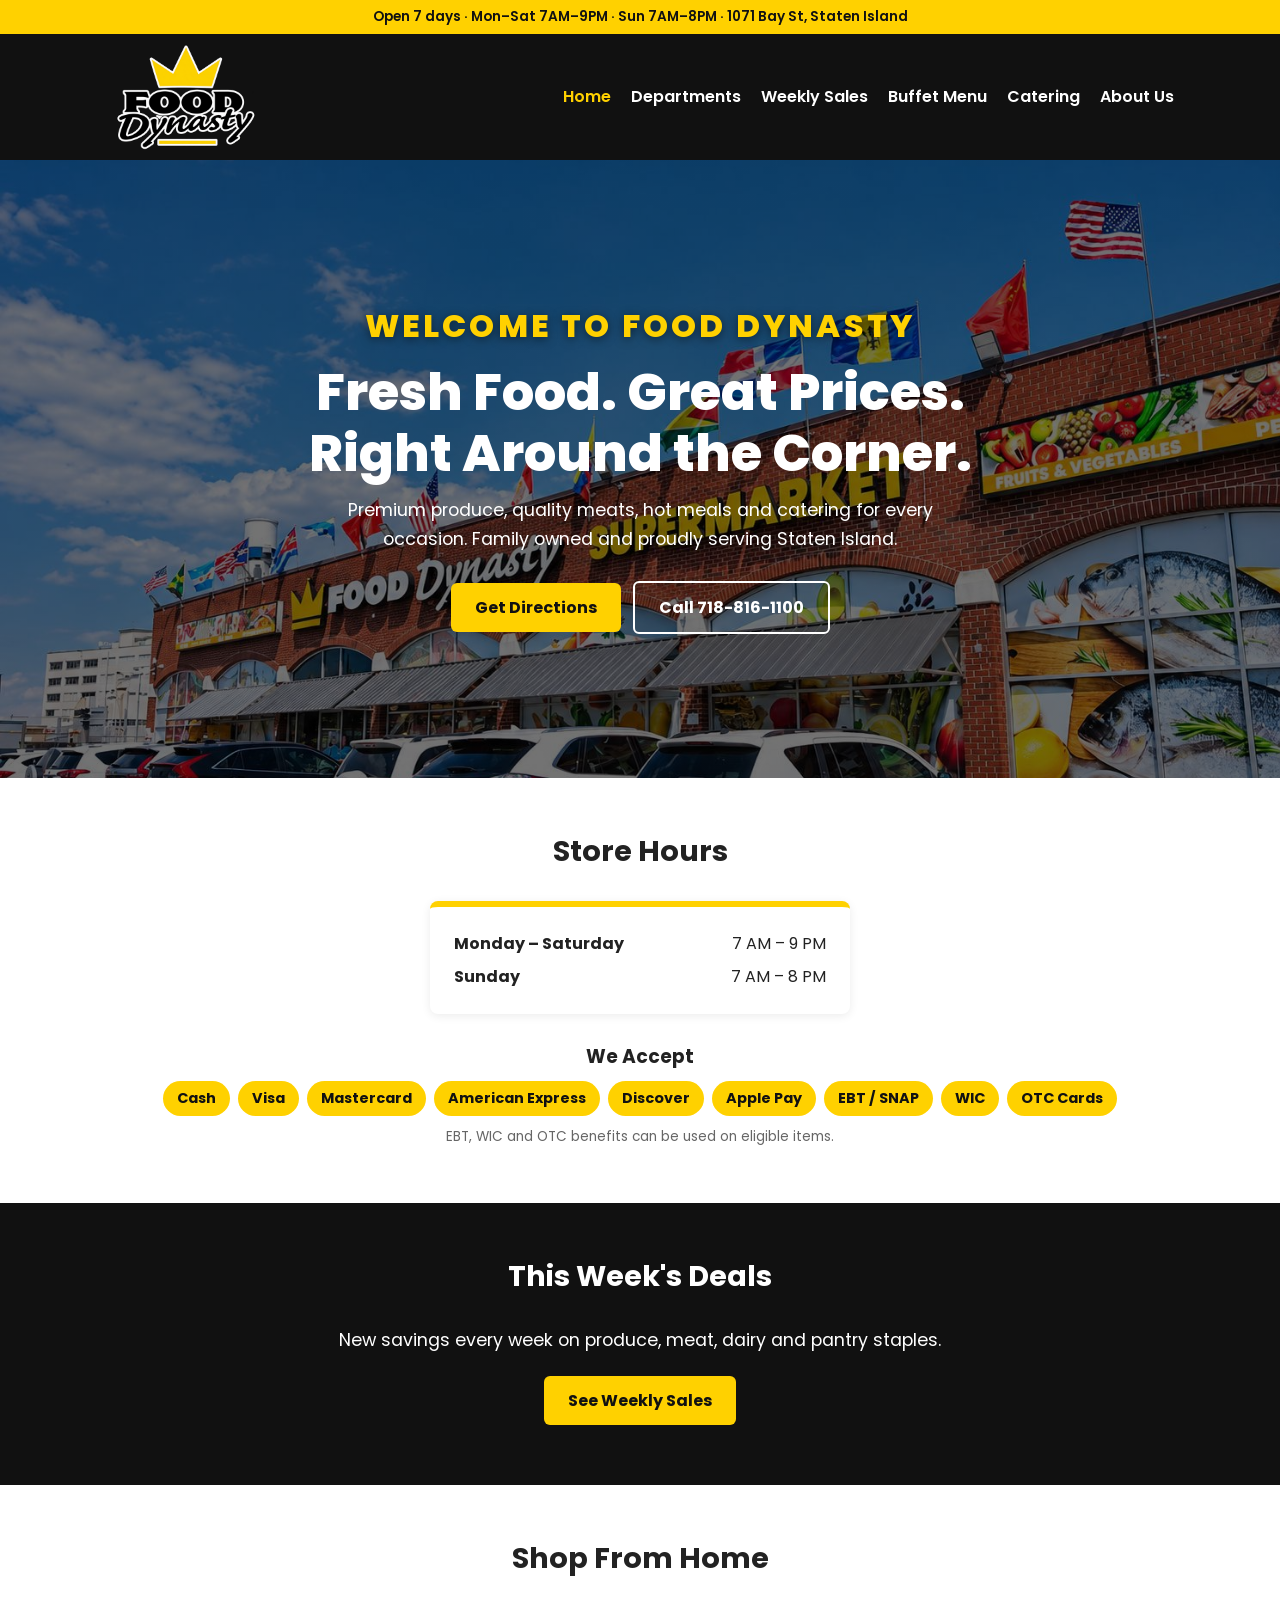
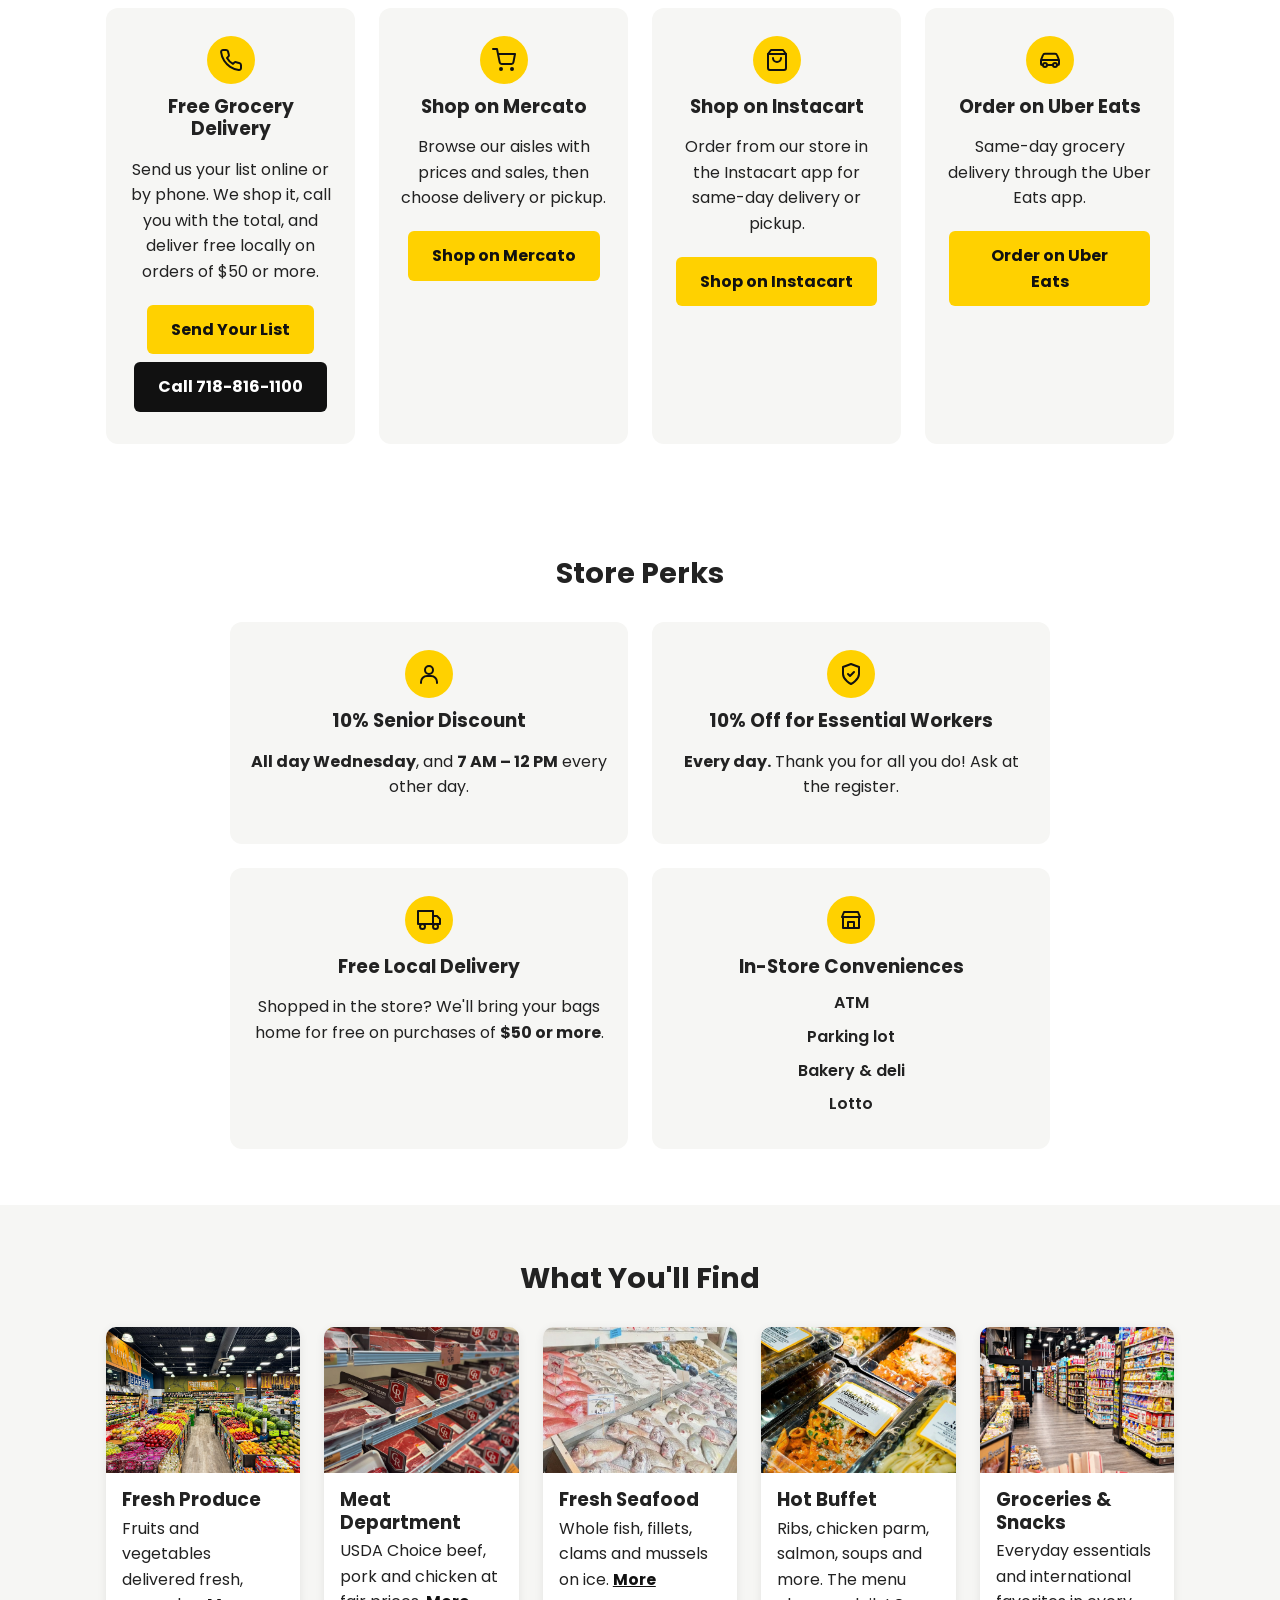
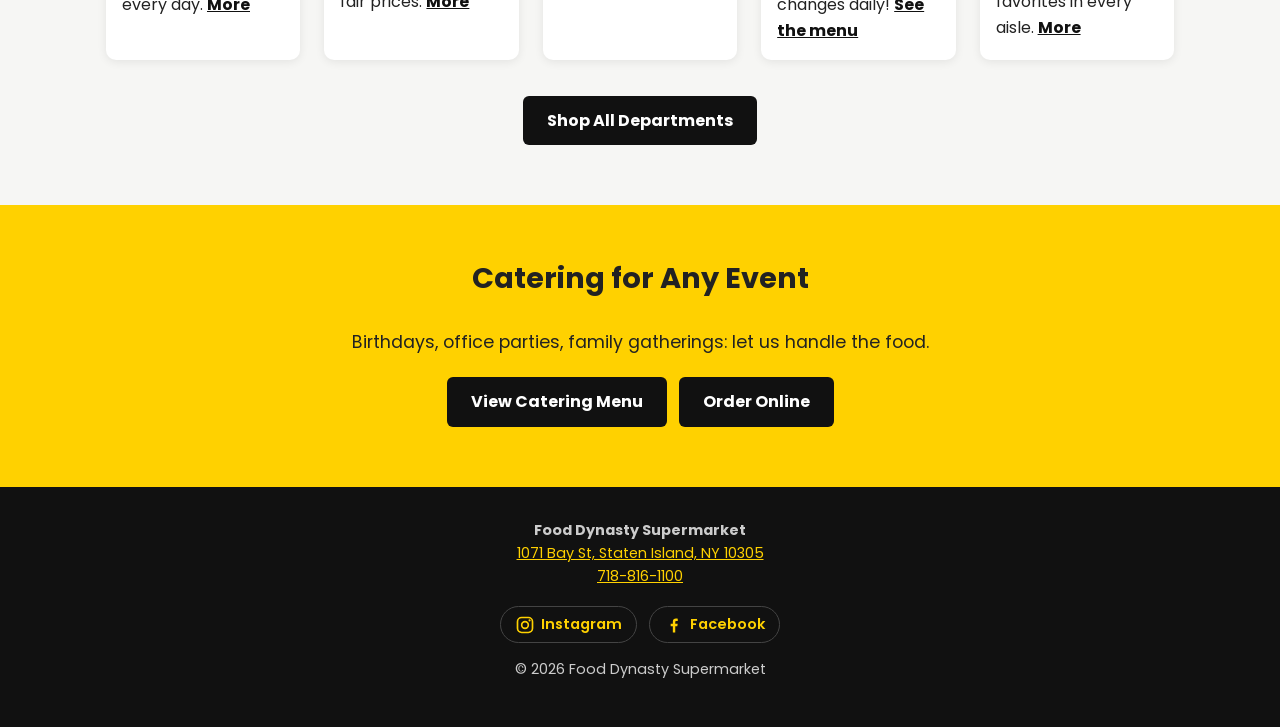
==== index.html @ b8503140 "Homepage: big holiday feature section instead of the orange stripe Holiday colors and falling decora" ====
<!DOCTYPE html>
<!--
  Hi! This is a COMMENT. The browser ignores anything between these marks.
  We use comments to leave notes for ourselves (and for interviewers reading your code).

  This file is the homepage. Browsers automatically look for a file named
  "index.html" when someone visits a website, so the homepage always gets this name.

  NEW IN STEP 2: class="..." attributes. A class is a label we invent, like
  class="card". The CSS file (css/styles.css) uses these labels to decide how
  things look. One element can have several classes: class="button button-outline".
-->

<!-- <html> wraps the whole page. lang="en" tells browsers and screen readers it's in English. -->
<html lang="en">

<!-- ===================== HEAD =====================
     The <head> is information ABOUT the page. None of it shows up on the page itself. -->
<head>
  <!-- Lets the page show any character correctly (accents, emojis, etc.) -->
  <meta charset="UTF-8">

  <!-- Makes the page fit phone screens instead of showing a tiny zoomed-out desktop page -->
  <meta name="viewport" content="width=device-width, initial-scale=1.0">

  <!-- The text in the browser tab AND the blue link title in Google results -->
  <title>Food Dynasty Supermarket | Groceries, Hot Buffet &amp; Catering in Staten Island</title>

  <!-- The grey summary under your link in Google results (the old site was missing this) -->
  <meta name="description" content="Family-owned supermarket at 1071 Bay St, Staten Island. Fresh groceries, a hot buffet made daily, and catering for any event. Open 7 days a week.">

  <!-- NEW: load the "Poppins" font from Google Fonts (free). The CSS then uses it. -->
  <link rel="preconnect" href="https://fonts.googleapis.com">
  <link rel="preconnect" href="https://fonts.gstatic.com" crossorigin>
  <link rel="stylesheet" href="https://fonts.googleapis.com/css2?family=Poppins:wght@400;600;700;800&display=swap">

  <!-- NEW: connect our own stylesheet. Without this line, the CSS file does nothing. -->
  <link rel="stylesheet" href="css/styles.css?v=20261116g">
  <script src="js/animate.js?v=20261116g" defer></script>
  <!-- The catering menu (for the holiday dinner prices), then the flyers code that uses it -->
  <script src="js/catering-menu.js?v=20261116g" defer></script>
  <script src="js/flyers.js?v=20261116g" defer></script>
</head>

<!-- ===================== BODY =====================
     Everything inside <body> is what visitors actually see. -->
<body>

  <!-- NEW: a thin yellow bar at the very top with the info people look for most. -->
  <div class="top-bar">
    Open 7 days · Mon–Sat 7AM–9PM · Sun 7AM–8PM · 1071 Bay St, Staten Island
  </div>

  <!-- <header> = the top of the page: logo and navigation menu -->
  <header class="site-header">
    <!-- <div> is a plain box with no meaning of its own. We use it here only so CSS can
         center the content (see .container in styles.css). -->
    <div class="container">
      <!-- The logo links back to the homepage, a convention visitors expect.
           alt = a description for screen readers and Google. Every image needs one. -->
      <a href="index.html">
        <img class="logo" src="images/logo.png" alt="Food Dynasty home">
      </a>

      <!-- <nav> = a group of navigation links. <ul> = a list, <li> = one item.
           aria-current="page" marks the page you're on (CSS highlights it in yellow,
           and screen readers announce "current page"). -->
      <nav class="main-nav" aria-label="Main menu">
        <ul>
          <li><a href="index.html" aria-current="page">Home</a></li>
          <li><a href="departments.html">Departments</a></li>
          <li><a href="sales.html">Weekly Sales</a></li>
          <li><a href="buffet.html">Buffet Menu</a></li>
          <li><a href="catering.html">Catering</a></li>
          <li><a href="about.html">About Us</a></li>
        </ul>
      </nav>
    </div>
  </header>

  <!-- <main> = the main content of this page. Each page should have exactly one. -->
  <main>

    <!-- HERO: the big banner people see first. The store photo is now set as the
         background in the CSS (.hero), so it's no longer an <img> here. -->
    <section class="hero">
      <div class="container">
        <!-- "Eyebrow": a small line ABOVE the headline. It keeps the friendly welcome
             without using up the h1, which should say what the store IS
             (that's also what Google reads first). -->
        <p class="eyebrow">Welcome to Food Dynasty</p>

        <!-- <h1> = the most important heading. Use ONE per page.
             (The old site had three, all in the footer — Google found that confusing.) -->
        <!-- Each <span class="nw"> is a phrase that must never be split across lines
             (nw = "no wrap"). The <br class="br-wide"> line break only shows on bigger
             screens. Result: 2 lines on computers, 4 clean lines on phones. -->
        <h1><span class="nw">Fresh Food.</span> <span class="nw">Great Prices.</span><br class="br-wide"> <span class="nw">Right Around</span> <span class="nw">the Corner.</span></h1>

        <p>Premium produce, quality meats, hot meals and catering for every occasion. Family owned and proudly serving Staten Island.</p>

        <!-- "tel:" links open the phone dialer on a phone.
             The directions link is a Google Maps "share" link (from the Share button
             in Google Maps) that opens the store's exact listing. -->
        <a class="button" href="https://maps.app.goo.gl/2q6h8iWK6vrLJzq49">Get Directions</a>
        <a class="button button-outline" href="tel:+17188161100">Call 718-816-1100</a>
      </div>
    </section>

    <!-- HOLIDAY FEATURE: a big section in the holiday's colors, hidden until js/flyers.js
         finds a holiday menu uploaded in FD Orders with "Feature on homepage" turned on.
         flyers.js fills in every [data-...] part: title, note, prices (from the catering
         menu), the "Order Online" button (only while the specials can be ordered online)
         and the first page of the menu as a picture. data-theme sets the colors. -->
    <section class="holiday-feature" id="holiday-feature" data-theme="general" hidden>
      <div class="holiday-decor" aria-hidden="true">
        <span></span><span></span><span></span><span></span><span></span><span></span><span></span>
      </div>
      <div class="container holiday-feature-inner">
        <div class="holiday-feature-text">
          <p class="eyebrow">Holiday Dinners</p>
          <h2 data-title>Holiday Menu</h2>
          <p class="holiday-note" data-note hidden></p>
          <ul class="holiday-prices" data-prices hidden></ul>
          <div class="holiday-feature-buttons">
            <a class="button" href="order.html" data-order hidden>Order Online</a>
            <a class="button button-outline" href="holiday.html">See the Menu</a>
            <a class="button button-outline" href="tel:+17188161100">Call 718-816-1100</a>
          </div>
        </div>
        <a class="holiday-feature-flyer" href="holiday.html" data-flyer hidden>
          <img src="" alt="" data-image>
        </a>
      </div>
    </section>

    <!-- <h2> = a sub-heading, one level below h1. Headings go in order like an outline:
         h1 > h2 > h3. Don't skip levels just to get a bigger or smaller font. -->
    <section class="section">
      <div class="container">
        <h2>Store Hours</h2>
        <div class="hours">
          <p><strong>Monday – Saturday</strong> <span>7 AM – 9 PM</span></p>
          <p><strong>Sunday</strong> <span>7 AM – 8 PM</span></p>
        </div>

        <!-- PAYMENT METHODS: a list of "pills". EBT, WIC and OTC customers often
             check this before visiting, so it sits right under the hours. -->
        <h3 class="pay-title">We Accept</h3>
        <ul class="pay-list">
          <li>Cash</li>
          <li>Visa</li>
          <li>Mastercard</li>
          <li>American Express</li>
          <li>Discover</li>
          <li>Apple Pay</li>
          <li>EBT / SNAP</li>
          <li>WIC</li>
          <li>OTC Cards</li>
        </ul>
        <p class="pay-note">EBT, WIC and OTC benefits can be used on eligible items.</p>
      </div>
    </section>

    <!-- NEW: weekly deals get a spot near the top. Savings are the #1 reason
         people visit a supermarket's website. -->
    <section class="section sales-band">
      <div class="container">
        <h2>This Week's Deals</h2>
        <!-- HEADLINE DEALS: the 1-3 best offers staff type in the FD Orders app when they
             upload the weekly ad. js/flyers.js fills this list and shows it; it stays
             hidden (and the sentence below shows) when there are none. -->
        <ul class="headline-deals" id="headline-deals" hidden></ul>
        <p id="deals-default">New savings every week on produce, meat, dairy and pantry staples.</p>
        <a class="button" href="sales.html">See Weekly Sales</a>
      </div>
    </section>

    <!-- SHOP FROM HOME: three ways to get groceries delivered (same block as Departments) -->
    <section class="section" id="shop-online">
      <div class="container">
        <h2>Shop From Home</h2>
        <!-- .card-grid: 1 column on phones, 2 on tablets, 4 on computers -->
        <div class="card-grid">
          <article class="save-card">
            <span class="save-number icon-circle" aria-hidden="true"><svg viewBox="0 0 24 24"><path d="M22 16.9v3a2 2 0 0 1-2.2 2 19.8 19.8 0 0 1-8.6-3.1 19.5 19.5 0 0 1-6-6A19.8 19.8 0 0 1 2.1 4.2 2 2 0 0 1 4.1 2h3a2 2 0 0 1 2 1.7c.1 1 .4 1.9.7 2.8a2 2 0 0 1-.5 2.1L8 9.9a16 16 0 0 0 6 6l1.3-1.3a2 2 0 0 1 2.1-.4c.9.3 1.8.6 2.8.7a2 2 0 0 1 1.7 2z"/></svg></span>
            <h3>Free Grocery Delivery</h3>
            <p>Send us your list online or by phone. We shop it, call you with the total, and deliver free locally on orders of $50 or more.</p>
            <a class="button" href="grocery.html">Send Your List</a>
            <a class="button button-dark" href="tel:+17188161100">Call 718-816-1100</a>
          </article>
          <article class="save-card">
            <span class="save-number icon-circle" aria-hidden="true"><svg viewBox="0 0 24 24"><circle cx="9" cy="21" r="1"/><circle cx="20" cy="21" r="1"/><path d="M1 1h4l2.7 13.4a2 2 0 0 0 2 1.6h9.7a2 2 0 0 0 2-1.6L23 6H6"/></svg></span>
            <h3>Shop on Mercato</h3>
            <p>Browse our aisles with prices and sales, then choose delivery or pickup.</p>
            <a class="button" href="https://www.mercato.com/shop/food-dynasty-bay" target="_blank" rel="noopener">Shop on Mercato</a>
          </article>
          <article class="save-card">
            <span class="save-number icon-circle" aria-hidden="true"><svg viewBox="0 0 24 24"><path d="M6 2 3 6v14a2 2 0 0 0 2 2h14a2 2 0 0 0 2-2V6l-3-4z"/><path d="M3 6h18M16 10a4 4 0 0 1-8 0"/></svg></span>
            <h3>Shop on Instacart</h3>
            <p>Order from our store in the Instacart app for same-day delivery or pickup.</p>
            <a class="button" href="https://www.instacart.com/store/food-dynasty-supermarket/storefront" target="_blank" rel="noopener">Shop on Instacart</a>
          </article>
          <article class="save-card">
            <span class="save-number icon-circle" aria-hidden="true"><svg viewBox="0 0 24 24"><path d="M5 17H4a1 1 0 0 1-1-1v-4l2-5a2 2 0 0 1 1.9-1.3h10.2A2 2 0 0 1 19 7l2 5v4a1 1 0 0 1-1 1h-1M3 12h18M9 17h6"/><circle cx="7" cy="17" r="2"/><circle cx="17" cy="17" r="2"/></svg></span>
            <h3>Order on Uber Eats</h3>
            <p>Same-day grocery delivery through the Uber Eats app.</p>
            <a class="button" href="https://www.ubereats.com/store/food-dynasty-supermarket/D0Hlp3dlW2uBVq74RE4Q5g" target="_blank" rel="noopener">Order on Uber Eats</a>
          </article>
        </div>
      </div>
    </section>

    <!-- STORE PERKS (from the store's printed circular) -->
    <section class="section perks" id="perks">
      <div class="container">
        <h2>Store Perks</h2>
        <!-- .grid-2: two equal columns on tablets and computers, stacked on phones -->
        <div class="grid-2">
          <article class="save-card">
            <span class="save-number icon-circle" aria-hidden="true"><svg viewBox="0 0 24 24"><circle cx="12" cy="8" r="4"/><path d="M4 21v-1a6 6 0 0 1 6-6h4a6 6 0 0 1 6 6v1"/></svg></span>
            <h3>10% Senior Discount</h3>
            <p><strong>All day Wednesday</strong>, and <strong>7 AM – 12 PM</strong> every other day.</p>
          </article>
          <article class="save-card">
            <span class="save-number icon-circle" aria-hidden="true"><svg viewBox="0 0 24 24"><path d="M12 22s8-4 8-10V5l-8-3-8 3v7c0 6 8 10 8 10z"/><path d="M9 12l2 2 4-4"/></svg></span>
            <h3>10% Off for Essential Workers</h3>
            <p><strong>Every day.</strong> Thank you for all you do! Ask at the register.</p>
          </article>
          <article class="save-card">
            <span class="save-number icon-circle" aria-hidden="true"><svg viewBox="0 0 24 24"><path d="M1 3h15v13H1zM16 8h4l3 3v5h-7z"/><circle cx="5.5" cy="18.5" r="2.5"/><circle cx="18.5" cy="18.5" r="2.5"/></svg></span>
            <h3>Free Local Delivery</h3>
            <p>Shopped in the store? We'll bring your bags home for free on purchases of <strong>$50 or more</strong>.</p>
          </article>
          <article class="save-card">
            <span class="save-number icon-circle" aria-hidden="true"><svg viewBox="0 0 24 24"><path d="M3 9l2-5h14l2 5M3 9h18M4 9v11h16V9M9 20v-6h6v6"/></svg></span>
            <h3>In-Store Conveniences</h3>
            <!-- A list (not a paragraph) because these are separate items -->
            <ul class="perk-list">
              <li>ATM</li>
              <li>Parking lot</li>
              <li>Bakery &amp; deli</li>
              <li>Lotto</li>
            </ul>
          </article>
        </div>
      </div>
    </section>

    <section class="section section-alt">
      <div class="container">
        <h2>What You'll Find</h2>

        <!-- Each department is a "card": photo, heading, short text.
             5 cards, so this grid gets the "five" modifier: 5 columns on wide screens
             instead of 4 (otherwise one card would sit alone on a second row). -->
        <div class="card-grid five">

          <!-- <article> = a self-contained piece of content, a good fit for a card -->
          <article class="card">
            <img src="images/produce.jpg" alt="Fresh fruits and vegetables on display">
            <h3>Fresh Produce</h3>
            <p>Fruits and vegetables delivered fresh, every day. <a href="departments.html#produce">More</a></p>
          </article>

          <article class="card">
            <img src="images/meat-department.jpg" alt="Fresh cuts in the meat department">
            <h3>Meat Department</h3>
            <p>USDA Choice beef, pork and chicken at fair prices. <a href="departments.html#meat">More</a></p>
          </article>

          <article class="card">
            <img src="images/seafood.jpg" alt="Whole fish on ice at the seafood counter">
            <h3>Fresh Seafood</h3>
            <p>Whole fish, fillets, clams and mussels on ice. <a href="departments.html#seafood">More</a></p>
          </article>

          <article class="card">
            <img src="images/hot-food.jpg" alt="Hot dishes in the buffet">
            <h3>Hot Buffet</h3>
            <p>Ribs, chicken parm, salmon, soups and more. The menu changes daily! <a href="buffet.html">See the menu</a></p>
          </article>

          <article class="card">
            <img src="images/store-aisles.jpg" alt="Well-stocked grocery aisles inside the store">
            <h3>Groceries &amp; Snacks</h3>
            <p>Everyday essentials and international favorites in every aisle. <a href="departments.html#grocery">More</a></p>
          </article>

        </div>

        <!-- "center-button" just centers the button under the grid -->
        <p class="center-button">
          <a class="button button-dark" href="departments.html">Shop All Departments</a>
        </p>
      </div>
    </section>

    <section class="section catering">
      <div class="container">
        <h2>Catering for Any Event</h2>
        <p>Birthdays, office parties, family gatherings: let us handle the food.</p>
        <a class="button" href="catering.html">View Catering Menu</a>
        <a class="button" href="order.html">Order Online</a>
      </div>
    </section>

  </main>

  <!-- <footer> = the bottom of the page. Contact info usually goes here.
       <address> is the proper tag for contact details. -->
  <footer class="site-footer">
    <div class="container">
      <address>
        <strong>Food Dynasty Supermarket</strong><br>
        <a href="https://maps.app.goo.gl/2q6h8iWK6vrLJzq49">1071 Bay St, Staten Island, NY 10305</a><br>
        <a href="tel:+17188161100">718-816-1100</a>
      </address>
      <!-- &copy; is a special code for the © symbol -->
      <!-- Social media. target="_blank" opens them in a new tab; rel="noopener" is a
           security setting for links that open new tabs. The <svg> drawings are the icons,
           and aria-hidden hides them from screen readers (the link text already says it). -->
      <p class="social">
        <a href="https://www.instagram.com/fooddynasty_statenisland/" target="_blank" rel="noopener">
          <svg viewBox="0 0 24 24" width="20" height="20" aria-hidden="true"><rect x="3" y="3" width="18" height="18" rx="5" fill="none" stroke="currentColor" stroke-width="2"/><circle cx="12" cy="12" r="4" fill="none" stroke="currentColor" stroke-width="2"/><circle cx="17.5" cy="6.5" r="1.3" fill="currentColor"/></svg>
          Instagram
        </a>
        <a href="https://www.facebook.com/profile.php?id=61573029486640" target="_blank" rel="noopener">
          <svg viewBox="0 0 24 24" width="20" height="20" aria-hidden="true"><path fill="currentColor" d="M13.5 21v-7.5h2.5l.4-3h-2.9V8.6c0-.9.3-1.5 1.5-1.5h1.5V4.4c-.3 0-1.2-.1-2.2-.1-2.2 0-3.7 1.3-3.7 3.8v2.4H8v3h2.6V21h2.9z"/></svg>
          Facebook
        </a>
      </p>
      <p>&copy; 2026 Food Dynasty Supermarket</p>
    </div>
  </footer>

</body>
</html>
---- css/styles.css ----
/*
  styles.css: the LOOK of the site.
  HTML says WHAT is on the page; CSS says HOW it looks.

  Every CSS rule has the same shape:

      selector {            <- WHICH elements to style
        property: value;    <- WHAT to change
      }

  Selectors you'll see here:
      body          -> every <body> tag (a tag name)
      .button       -> every element with class="button" (the dot means "class")
      .hero h1      -> any <h1> that is INSIDE an element with class="hero"
      a:hover       -> a link while the mouse is over it

  This file is linked from index.html with:  <link rel="stylesheet" href="css/styles.css">
  Every page will share this one file, so changing a color here changes it everywhere.
*/


/* ============ 1. VARIABLES ============
   ":root" is the whole page. We store our brand colors here ONCE as "custom properties"
   (names starting with --) and reuse them below with var(--name).
   Want a different yellow? Change it here and the whole site updates. */
:root {
  --yellow: #ffd100;      /* the crown in your logo */
  --yellow-dark: #e6bc00; /* slightly darker, for hover effects */
  --black: #111111;
  --gray-light: #f6f6f4;  /* soft background for alternating sections */
  --text: #222222;
  --max-width: 1100px;    /* content never gets wider than this on big screens */
}


/* ============ 2. BASE STYLES ============ */

/* "box-sizing: border-box" makes widths include padding and borders.
   Almost every professional site starts with this; it makes sizes predictable.
   The * selector means "every element". */
* {
  box-sizing: border-box;
}

body {
  margin: 0;  /* browsers add an 8px margin by default; we remove it */
  font-family: "Poppins", Arial, sans-serif;  /* Poppins first; Arial if it fails to load */
  color: var(--text);
  /* Always set a background explicitly! If you don't, some browsers in dark mode
     fill in their own dark color and your dark text becomes unreadable. */
  background: white;
  line-height: 1.6;  /* space between lines of text: easier to read */
}

/* Images never overflow their container, and keep their proportions.
   This one rule replaces all the width="300" attributes we had in step 1. */
img {
  max-width: 100%;
  height: auto;
  display: block;
}

h1, h2, h3 {
  line-height: 1.2;
}

/* The HTML "hidden" attribute hides an element, but any CSS rule that sets "display"
   (like display: flex) would override it and show the element anyway.
   This makes "hidden" always win. JavaScript relies on it to show/hide things. */
[hidden] {
  display: none !important;
}

/* A reusable "wrapper": centers content and limits its width.
   margin: 0 auto  = 0 on top/bottom, "auto" on left/right, which centers it.
   padding: 0 16px = keeps text off the screen edges on phones. */
.container {
  max-width: var(--max-width);
  margin: 0 auto;
  padding: 0 16px;
}


/* ============ 3. TOP INFO BAR ============
   The thin bar with hours and address. The old site hid this in the footer. */
.top-bar {
  background: var(--yellow);
  color: var(--black);
  font-size: 0.85rem;  /* rem = relative to the browser's base font size (usually 16px) */
  font-weight: 600;
  text-align: center;
  padding: 6px 16px;
}


/* ============ 4. HEADER & NAVIGATION ============ */
.site-header {
  background: var(--black);
}

/* FLEXBOX: "display: flex" lines up the children (logo + nav) in a row.
   justify-content: space-between -> logo on the left, nav pushed to the right
   align-items: center            -> vertically centered
   flex-wrap: wrap                -> on narrow phones the nav drops below the logo */
.site-header .container {
  display: flex;
  justify-content: space-between;
  align-items: center;
  flex-wrap: wrap;
  gap: 8px;
  padding-top: 10px;
  padding-bottom: 10px;
}

.logo {
  width: 120px;
}

/* Remove the default bullet points and spacing from the menu list,
   then use flexbox again to put the links side by side. */
.main-nav ul {
  list-style: none;
  margin: 0;
  padding: 0;
  display: flex;
  flex-wrap: wrap;
  gap: 4px 20px;  /* 4px between rows, 20px between links */
}

.main-nav a {
  color: white;
  text-decoration: none;  /* removes the underline */
  font-weight: 600;
  padding: 4px 0;
  border-bottom: 3px solid transparent;  /* invisible line, shown on hover below */
}

/* :hover = mouse over it. :focus-visible = selected with the keyboard (Tab key).
   Styling both makes the site usable without a mouse (accessibility). */
.main-nav a:hover,
.main-nav a:focus-visible {
  color: var(--yellow);
  border-bottom-color: var(--yellow);
}

/* The page you're currently on. We mark it in the HTML with aria-current="page". */
.main-nav a[aria-current="page"] {
  color: var(--yellow);
}


/* ============ 5. HERO (the big banner) ============ */
.hero {
  /* Two backgrounds stacked: a dark see-through gradient ON TOP of the store photo,
     so white text stays readable over a busy picture. */
  background:
    linear-gradient(rgba(0, 0, 0, 0.55), rgba(0, 0, 0, 0.55)),
    url("../images/store-front.jpg") center / cover;
  /* "../" means "go up one folder": this CSS file lives in css/, the images in images/ */
  color: white;
  padding: 80px 0;
  text-align: center;
}

/* Keep a phrase on one line, and a line break that only appears on bigger screens */
.nw {
  white-space: nowrap;
}

.br-wide {
  display: none;
}

/* Yellow "WELCOME TO FOOD DYNASTY" line above the homepage headline.
   Phone size first (fits on one line), bigger in section 12. */
.hero .eyebrow {
  color: var(--yellow);
  font-weight: 800;
  font-size: 1.05rem;
  text-transform: uppercase;
  letter-spacing: 0.08em;  /* spreads the letters out a little: a common "label" look */
  margin: 0 auto 10px;
  /* A soft dark glow behind the letters keeps yellow readable over a bright photo */
  text-shadow: 0 2px 10px rgba(0, 0, 0, 0.5);
}

.hero h1 {
  font-size: 2.2rem;
  font-weight: 800;
  margin: 0 0 12px;
}

.hero p {
  font-size: 1.1rem;
  max-width: 600px;
  margin: 0 auto 24px;
}


/* ============ 6. BUTTONS ============
   One reusable class for every button-style link on the site. */
.button {
  display: inline-block;
  background: var(--yellow);
  color: var(--black);
  font-weight: 700;
  text-decoration: none;
  padding: 12px 24px;
  border-radius: 6px;  /* rounded corners */
  margin: 4px;
  transition: background 0.2s;  /* animates the color change on hover */
}

.button:hover,
.button:focus-visible {
  background: var(--yellow-dark);
}

/* A second style: outlined instead of filled. Used together: class="button button-outline" */
.button-outline {
  background: transparent;
  color: white;
  border: 2px solid white;
}

.button-outline:hover,
.button-outline:focus-visible {
  background: white;
  color: var(--black);
}


/* ============ 7. SECTIONS ============ */
.section {
  padding: 56px 0;
}

/* Alternating gray background so sections are easy to tell apart */
.section-alt {
  background: var(--gray-light);
}

.section h2 {
  font-size: 1.8rem;
  text-align: center;
  margin: 0 0 32px;
}


/* ============ 8. STORE HOURS ============ */
.hours {
  max-width: 420px;
  margin: 0 auto;
  background: white;
  border-top: 6px solid var(--yellow);
  border-radius: 8px;
  padding: 16px 24px;
  box-shadow: 0 2px 10px rgba(0, 0, 0, 0.08);  /* soft shadow: x y blur color */
}

.hours p {
  display: flex;
  justify-content: space-between;  /* day on the left, time on the right */
  margin: 8px 0;
}


/* ============ 8b. PAYMENT METHODS ============
   A list turned into a row of rounded "pills" with flexbox.
   flex-wrap lets the pills drop to a second line on narrow phones. */
.pay-title {
  text-align: center;
  margin: 32px 0 12px;
}

.pay-list {
  list-style: none;
  padding: 0;
  margin: 0;
  display: flex;
  flex-wrap: wrap;
  justify-content: center;
  gap: 8px;
}

.pay-list li {
  background: var(--yellow);
  color: var(--black);
  font-weight: 700;
  font-size: 0.9rem;
  padding: 6px 14px;
  border-radius: 999px;
}

.pay-note {
  text-align: center;
  font-size: 0.85rem;
  color: #666666;
  margin: 10px 0 0;
}

/* Modifiers for the About page, where everything is left-aligned */
.pay-list-left {
  justify-content: flex-start;
}

.pay-note-left {
  text-align: left;
}


/* ============ 9. DEPARTMENT CARDS ============
   CSS GRID: lays the cards out in columns.
   "1fr" = one equal share of the available width. On phones: 1 column.
   The media queries at the bottom of this file switch to 2 columns, then 4,
   so 4 cards always come out even (never 3 + 1 lonely card). */
.card-grid {
  display: grid;
  grid-template-columns: 1fr;
  gap: 24px;
}

.card {
  background: white;
  border-radius: 10px;
  overflow: hidden;  /* clips the photo's corners to the card's rounded corners */
  box-shadow: 0 2px 10px rgba(0, 0, 0, 0.08);
}

.card img {
  width: 100%;
  aspect-ratio: 4 / 3;  /* every photo gets the same shape... */
  object-fit: cover;    /* ...cropped to fill it, without stretching */
}

.card h3 {
  margin: 16px 16px 4px;
}

.card p {
  margin: 0 16px 16px;
}

.card a {
  color: var(--black);
  font-weight: 700;
}


/* ============ 10. CATERING BAND ============ */
.catering {
  background: var(--yellow);
  text-align: center;
}

.catering p {
  font-size: 1.1rem;
}

/* On the yellow background a yellow button would disappear, so make it black */
.catering .button {
  background: var(--black);
  color: white;
}


/* ============ 11. FOOTER ============ */
.site-footer {
  background: var(--black);
  color: #cccccc;
  text-align: center;
  padding: 32px 0;
  font-size: 0.9rem;
}

.site-footer address {
  font-style: normal;  /* <address> is italic by default */
}

.site-footer a {
  color: var(--yellow);
}

/* Instagram / Facebook links: icon + word, side by side, wrapping on tiny screens */
.site-footer .social {
  display: flex;
  justify-content: center;
  flex-wrap: wrap;
  gap: 12px;
  margin: 18px 0 8px;
}

.site-footer .social a {
  display: inline-flex;
  align-items: center;
  gap: 6px;
  text-decoration: none;
  font-weight: 600;
  border: 1px solid #444444;
  border-radius: 999px;
  padding: 6px 14px;
}

.site-footer .social a:hover,
.site-footer .social a:focus-visible {
  background: var(--yellow);
  color: var(--black);
}


/* ============ 11b. BUFFET MENU PAGE ============ */

/* MODIFIER CLASS: the buffet page's hero has class="hero hero-buffet".
   It gets everything from .hero above, and this rule overrides ONLY the photo. */
.hero-buffet {
  background:
    linear-gradient(rgba(0, 0, 0, 0.55), rgba(0, 0, 0, 0.55)),
    url("../images/hot-food-2.jpg") center / cover;
  /* This photo is a social post with "HOT" and "FOOD" printed at the top and bottom.
     On phones, zoom in (180% of the width) so only the middle strip, the buffet trays,
     shows behind our heading. On bigger screens "cover" already crops to the middle
     (see the media query in section 12). */
  background-size: 180%;
}

.menu-note {
  text-align: center;
  max-width: 600px;
  margin: 0 auto 32px;
}

.menu-note a {
  color: var(--black);
  font-weight: 700;
  white-space: nowrap;  /* never split the phone number across two lines at the dashes */
}

/* Each category box. Similar to .card, but with no photo and a yellow label on top. */
.menu-card {
  background: white;
  border: 2px solid var(--black);
  border-radius: 10px;
  padding: 0 0 16px;
  overflow: hidden;
}

/* ".section h2" (from section 7) also matches these headings, and it would make them
   big and add a 32px gap. This more specific rule wins and overrides those values.
   That idea, "the more specific selector wins", is called SPECIFICITY. */
.section .menu-card h2 {
  background: var(--yellow);
  font-size: 1.2rem;
  text-transform: uppercase;  /* displays as capitals without retyping the text */
  margin: 0 0 12px;
  padding: 10px;
}

.menu-card ul {
  list-style: none;
  margin: 0;
  padding: 0 16px;
  text-align: center;
}

.menu-card li {
  padding: 6px 0;
  border-bottom: 1px solid #eeeeee;  /* thin divider between dishes */
}

/* :last-child = the last item in the list; it doesn't need a divider under it */
.menu-card li:last-child {
  border-bottom: none;
}


/* ============ 11c. CATERING PAGE ============ */

.hero-catering {
  background:
    linear-gradient(rgba(0, 0, 0, 0.6), rgba(0, 0, 0, 0.6)),
    url("../images/hot-food.jpg") center / cover;
  background-size: 180%;  /* same phone zoom trick as .hero-buffet (text on the photo) */
}

/* Smooth scrolling when a jump link like href="#pasta" is clicked */
html {
  scroll-behavior: smooth;
}

/* "How to Order" numbered steps */
.steps {
  max-width: 520px;
  margin: 0 auto;
  padding-left: 24px;
  font-size: 1.05rem;
}

.steps li {
  margin-bottom: 10px;
}

.steps a {
  color: var(--black);
  font-weight: 700;
  white-space: nowrap;
}

/* JUMP-LINK BAR
   position: sticky + top: 0 = it scrolls normally until it hits the top of the
   screen, then STICKS there while you scroll through the menu. */
.category-nav {
  position: sticky;
  top: 0;
  z-index: 10;  /* stays on top of the content scrolling underneath it */
  background: var(--black);
  padding: 10px 0;
}

/* On phones the 15 links stay in ONE row that you swipe sideways
   (overflow-x: auto), instead of wrapping into a tall bar that covers the screen. */
.category-nav ul {
  list-style: none;
  margin: 0;
  padding: 0;
  display: flex;
  gap: 8px;
  overflow-x: auto;
  white-space: nowrap;
}

.category-nav a {
  display: block;
  color: white;
  text-decoration: none;
  font-weight: 600;
  font-size: 0.9rem;
  padding: 6px 14px;
  border: 1px solid #555555;
  border-radius: 999px;  /* a huge radius makes "pill" shaped buttons */
}

.category-nav a:hover,
.category-nav a:focus-visible {
  background: var(--yellow);
  color: var(--black);
  border-color: var(--yellow);
}

/* When a jump link scrolls to a section, leave room for the sticky bar
   so the section's heading isn't hidden underneath it. */
.menu-section,
#packages {
  scroll-margin-top: 60px;
}

@media (min-width: 768px) {
  .menu-section,
  #packages {
    scroll-margin-top: 110px;  /* the bar wraps to 2 rows on wider screens, so it's taller */
  }
}

/* Less space under headings in menu sections, since a price line follows */
.section.menu-section h2 {
  margin-bottom: 8px;
}

/* "Half tray $50 · Full tray $80" line under each category heading */
.price-line {
  text-align: center;
  font-weight: 700;
  background: var(--yellow);
  display: table;       /* shrinks the yellow box to fit the text... */
  margin: 0 auto 28px;  /* ...so "auto" margins can center it */
  padding: 4px 16px;
  border-radius: 999px;
}

/* PACKAGE CARDS (per-person buffets) */
.package-card {
  background: white;
  border-radius: 10px;
  border-top: 6px solid var(--yellow);
  padding: 20px;
  box-shadow: 0 2px 10px rgba(0, 0, 0, 0.08);
}

.package-card h3 {
  margin: 0;
}

/* Written as ".package-card .package-price" (not just ".package-price") on purpose:
   the ".package-card p" rule below is MORE SPECIFIC than a single class, so it was
   shrinking the price. Two classes beat one class + a tag, so this now wins. */
.package-card .package-price {
  font-size: 2rem;
  font-weight: 800;
  margin: 4px 0 12px;
}

.package-price span {
  font-size: 0.9rem;
  font-weight: 400;
}

.package-card p {
  font-size: 0.95rem;
}

/* <details> show/hide boxes */
.info-box {
  background: white;
  border-radius: 8px;
  padding: 12px 16px;
  margin-top: 16px;
}

.info-box summary {
  font-weight: 700;
  cursor: pointer;  /* hand cursor, so it's obvious you can click it */
}

.section-alt .menu-note {
  margin-top: 24px;
  margin-bottom: 0;
}

/* MENU ITEMS with descriptions: 1 column on phones, 2 on wider screens (section 12) */
.menu-items {
  display: grid;
  grid-template-columns: 1fr;
  gap: 4px 40px;
}

.menu-item {
  padding: 12px 0;
  border-bottom: 1px dashed #cccccc;
}

.menu-item h3 {
  font-size: 1.05rem;
  margin: 0 0 4px;
}

.menu-item p {
  margin: 0;
  font-size: 0.92rem;
  color: #555555;
}

/* Name on the left, price on the right, on the same line */
.menu-item-head {
  display: flex;
  justify-content: space-between;
  align-items: baseline;  /* lines up the bottoms of the text, not the boxes */
  gap: 12px;
}

.price {
  font-weight: 800;
  white-space: nowrap;
}

/* TRAY LISTS: dish names only (the price is in the .price-line above).
   "columns" splits a list into newspaper-style columns automatically. */
.tray-list {
  list-style: none;
  margin: 0 auto;
  padding: 0;
  max-width: 800px;
  columns: 1;
}

.tray-list li {
  padding: 8px 0;
  border-bottom: 1px dashed #cccccc;
  break-inside: avoid;  /* never split one dish across two columns */
  font-weight: 600;
}

/* Ordering policies: a plain bulleted list, centered with a max width */
.policy-list {
  max-width: 700px;
  margin: 0 auto;
  padding-left: 20px;
}

.policy-list li {
  margin-bottom: 8px;
}

/* The small grey note after a dish name, like "red or white sauce" */
.tray-list span {
  font-weight: 400;
  font-size: 0.85rem;
  color: #666666;
}


/* ============ 11d. DEPARTMENTS PAGE ============ */

.hero-departments {
  background:
    linear-gradient(rgba(0, 0, 0, 0.55), rgba(0, 0, 0, 0.55)),
    url("../images/store-aisles.jpg") center / cover;
}

/* The 4 photo departments, stacked with space between them */
.dept-list {
  display: grid;
  gap: 32px;
}

/* On phones: photo on top, text below (the default "block" layout).
   On bigger screens it becomes side-by-side (see section 12). */
.dept-card {
  background: white;
  border-radius: 12px;
  overflow: hidden;
  box-shadow: 0 2px 12px rgba(0, 0, 0, 0.08);
  scroll-margin-top: 16px;  /* breathing room when reached by a link like #produce */
}

.dept-card img {
  width: 100%;
  aspect-ratio: 4 / 3;
  object-fit: cover;
}

.dept-text {
  padding: 20px 24px 24px;
}

.dept-text h3 {
  font-size: 1.5rem;
  margin: 0 0 8px;
}

.dept-text a {
  color: var(--black);
  font-weight: 700;
}

/* Cards without photos: a yellow stripe on the left instead */
.dept-card-simple {
  background: white;
  border-left: 6px solid var(--yellow);
  border-radius: 8px;
  padding: 16px 20px;
  box-shadow: 0 2px 10px rgba(0, 0, 0, 0.06);
}

.dept-card-simple h3 {
  margin: 0 0 6px;
}

.dept-card-simple p {
  margin: 0;
}


/* ============ 11e. WEEKLY SALES PAGE ============ */

.hero-sales {
  background:
    linear-gradient(rgba(0, 0, 0, 0.6), rgba(0, 0, 0, 0.6)),
    url("../images/snacks.jpg") center / cover;
}

/* The small grey-ish line under the hero button */
.hero .hero-small {
  font-size: 0.85rem;
  opacity: 0.85;  /* slightly see-through = softer than the main text */
  margin: 8px auto 0;
}

/* A general 3-column grid (used on Departments and Weekly Sales).
   1 column on phones; 2 and 3 columns are set in section 12. */
.grid-3 {
  display: grid;
  grid-template-columns: 1fr;
  gap: 24px;
}

.save-card {
  text-align: center;
  background: var(--gray-light);
  border-radius: 12px;
  padding: 28px 20px;
}

.save-card h3 {
  margin: 12px 0 8px;
}

/* A yellow circle with the number in the middle:
   equal width and height + border-radius: 50% = a circle.
   display: inline-flex + centering puts the number in the exact middle. */
.save-number {
  display: inline-flex;
  align-items: center;
  justify-content: center;
  width: 48px;
  height: 48px;
  border-radius: 50%;
  background: var(--yellow);
  font-size: 1.4rem;
  font-weight: 800;
}

/* The same yellow circle holding a line icon instead of a number
   (Shop From Home and Store Perks). The <svg> is drawn with lines only:
   no fill, a 2px black outline with rounded ends. */
.icon-circle svg {
  width: 24px;
  height: 24px;
  fill: none;
  stroke: var(--black);
  stroke-width: 2;
  stroke-linecap: round;
  stroke-linejoin: round;
}

/* A black version of the button, for light or yellow backgrounds */
.button-dark {
  background: var(--black);
  color: white;
}

.button-dark:hover,
.button-dark:focus-visible {
  background: #333333;
}

.app-section {
  text-align: center;
  max-width: 640px;
}

/* Homepage "This Week's Deals" band: black, so it stands out from the
   yellow catering band further down */
.sales-band {
  background: var(--black);
  color: white;
  text-align: center;
}

.sales-band p {
  font-size: 1.1rem;
}

.center-button {
  text-align: center;
  margin: 32px 0 0;
}


/* ============ 11f. ABOUT PAGE ============ */

/* .split = text and a photo (or map) side by side on bigger screens (section 12).
   On phones they simply stack. */
.split {
  display: grid;
  gap: 32px;
  align-items: center;
}

/* ".section .split-text h2" (2 classes + tag) beats ".section h2" (1 class + tag),
   so this heading lines up left with its paragraph instead of centered */
.section .split-text h2 {
  text-align: left;
  margin-bottom: 16px;
}

.split-text h3 {
  margin: 24px 0 4px;
}

.split-text h3:first-child {
  margin-top: 0;
}

.split-img {
  width: 100%;
  border-radius: 12px;
  aspect-ratio: 4 / 3;
  object-fit: cover;
}

/* The .hours card from the homepage is centered; this modifier lines it up left */
.hours-left {
  margin: 0;
}

.phone-link {
  font-size: 1.3rem;
  font-weight: 700;
  color: var(--black);
}

/* The Google Map iframe */
.map {
  width: 100%;
  height: 360px;
  border: 0;
  border-radius: 12px;
}


/* ============ 11g. ONLINE ORDER PAGE ============ */

/* Two classes (.hero.hero-short) beat the single .hero rule in the big-screen
   section, which comes LATER in the file and would otherwise win */
.hero.hero-short {
  padding: 48px 0;
}

.test-banner {
  background: #fff3cd;
  border-bottom: 2px solid var(--yellow-dark);
  text-align: center;
  padding: 10px 16px;
}

.how-it-works {
  background: var(--gray-light);
  border-left: 6px solid var(--yellow);
  border-radius: 8px;
  padding: 12px 20px;
  margin-bottom: 28px;
}

.how-it-works p {
  margin: 6px 0;
}

.how-it-works a {
  color: var(--black);
  font-weight: 700;
  white-space: nowrap;
}

/* Phones: menu, then tray + form, stacked. Computers: side by side (section 12). */
.order-layout {
  display: grid;
  gap: 32px;
  align-items: start;
}

/* --- The menu: one <details> box per category --- */
.order-cat {
  border: 1px solid #dddddd;
  border-radius: 10px;
  margin-bottom: 12px;
  background: white;
  overflow: hidden;
}

.order-cat summary {
  cursor: pointer;
  font-weight: 700;
  font-size: 1.1rem;
  padding: 14px 18px;
  background: var(--gray-light);
}

.order-cat[open] summary {
  border-bottom: 3px solid var(--yellow);
}

.order-cat-count {
  font-weight: 400;
  font-size: 0.85rem;
  color: #666666;
}

.order-cat-note {
  margin: 12px 18px 0;
  font-size: 0.9rem;
  color: #555555;
}

.order-items {
  list-style: none;
  margin: 0;
  padding: 4px 18px 10px;
}

/* Each dish: info on the left, size + Add on the right. flex-wrap lets the
   controls drop below the name on narrow phones. */
.order-item {
  display: flex;
  flex-wrap: wrap;
  justify-content: space-between;
  align-items: center;
  gap: 8px 16px;
  padding: 12px 0;
  border-bottom: 1px dashed #dddddd;
}

.order-item:last-child {
  border-bottom: none;
}

.order-item-info {
  flex: 1 1 200px;  /* grow and shrink, starting at 200px wide */
}

.order-item-name {
  display: block;
  font-weight: 600;
}

.order-item-hint {
  display: block;
  font-size: 0.82rem;
  color: #666666;
}

.order-item-actions {
  display: flex;
  align-items: center;
  gap: 8px;
}

/* Thanksgiving dinners: the stuffing / pasta / vegetable / potato / pie dropdowns.
   1 column on phones, 2 side by side when there's room. */
.choice-picks {
  display: grid;
  grid-template-columns: repeat(auto-fill, minmax(190px, 1fr));
  gap: 8px 12px;
  margin-top: 10px;
}

.choice-pick span {
  display: block;
  font-size: 0.8rem;
  font-weight: 700;
}

.choice-pick select {
  width: 100%;
  padding: 7px 8px;
  border: 1px solid #cccccc;
  border-radius: 6px;
  font: inherit;
  font-size: 0.9rem;
  background: white;
}

/* A dropdown that still needs a pick after "Add" was tapped */
.choice-pick select.missing {
  border: 2px solid #c62828;
}

.choice-error {
  grid-column: 1 / -1;   /* spans the whole row of dropdowns */
  margin: 0;
  color: #c62828;
  font-size: 0.85rem;
  font-weight: 600;
}

.tray-line-choices {
  font-size: 0.82rem;
  color: #444444;
  margin-top: 2px;
}

.order-price {
  font-weight: 700;
  white-space: nowrap;
}

.size-select,
.order-form input,
.order-form textarea,
.qty-input,
.line-note {
  font: inherit;  /* form controls don't use the page font by default */
  font-size: 0.95rem;
  padding: 8px 10px;
  border: 1px solid #bbbbbb;
  border-radius: 6px;
  background: white;
  color: var(--text);
}

.add-btn {
  font: inherit;
  font-weight: 700;
  background: var(--yellow);
  border: none;
  border-radius: 6px;
  padding: 8px 16px;
  cursor: pointer;
  min-width: 84px;  /* stays the same width when the text changes to "Added ✓" */
}

.add-btn:hover,
.add-btn:focus-visible {
  background: var(--yellow-dark);
}

.add-btn.added {
  background: #2e7d32;
  color: white;
}

/* --- The tray (cart) --- */
.tray,
.order-form,
.order-done {
  background: white;
  border: 2px solid var(--black);
  border-radius: 12px;
  padding: 20px;
  margin-bottom: 20px;
}

.section .tray h2,
.section .order-form h2,
.section .order-done h2 {
  font-size: 1.3rem;
  text-align: left;
  margin: 0 0 12px;
}

.tray-empty {
  color: #666666;
  margin: 0;
}

.tray-line {
  border-bottom: 1px solid #eeeeee;
  padding: 10px 0;
}

.tray-line-top {
  display: flex;
  justify-content: space-between;
  gap: 12px;
  font-weight: 700;
}

.tray-line-size {
  font-size: 0.85rem;
  color: #666666;
}

.tray-line-controls {
  display: flex;
  align-items: center;
  gap: 6px;
  margin: 8px 0;
}

.qty-btn {
  font: inherit;
  font-weight: 700;
  width: 34px;
  height: 34px;
  border: 1px solid #bbbbbb;
  border-radius: 6px;
  background: var(--gray-light);
  cursor: pointer;
}

.qty-input {
  width: 64px;
  text-align: center;
  padding: 6px 4px;
}

.qty-label {
  font-size: 0.85rem;
  color: #666666;
}

.remove-btn {
  margin-left: auto;  /* pushes the button to the far right of the row */
  font: inherit;
  font-size: 0.85rem;
  background: none;
  border: none;
  color: #b00020;
  text-decoration: underline;
  cursor: pointer;
}

.line-note {
  width: 100%;
  font-size: 0.85rem;
}

.tray-totals {
  margin-top: 12px;
}

.tray-totals p {
  display: flex;
  justify-content: space-between;
  margin: 4px 0;
  font-size: 1.1rem;
}

.tray-totals .tray-small {
  font-size: 0.85rem;
  color: #555555;
}

/* The total line: a dividing line above it, so it reads as the "answer" */
.tray-totals .tray-grand {
  border-top: 2px solid var(--black);
  padding-top: 6px;
  margin-top: 6px;
}

/* --- The form --- */
.order-form label {
  display: block;
  font-weight: 600;
  margin: 14px 0 4px;
}

.order-form input,
.order-form textarea {
  width: 100%;
}

.optional {
  font-weight: 400;
  color: #777777;
}

.form-row {
  display: grid;
  grid-template-columns: 1fr 1fr;
  gap: 12px;
}

/* The checkbox line: box and text side by side */
.order-form .check {
  display: flex;
  gap: 10px;
  align-items: flex-start;
  font-weight: 400;
  font-size: 0.9rem;
  margin-top: 18px;
}

.order-form .check input {
  width: auto;
  margin-top: 4px;
}

/* Pickup / Delivery choice: two big tappable boxes */
.choice-group {
  border: none;
  padding: 0;
  margin: 18px 0 0;
}

.choice-group legend {
  font-weight: 600;
  margin-bottom: 6px;
}

.order-form .choice {
  display: flex;
  align-items: center;
  gap: 10px;
  font-weight: 400;
  border: 2px solid #dddddd;
  border-radius: 8px;
  padding: 10px 12px;
  margin: 8px 0 0;
  cursor: pointer;
}

.order-form .choice input {
  width: auto;
}

/* :has() = "a .choice that HAS a checked radio inside it" -> highlight the picked box */
.order-form .choice:has(input:checked) {
  border-color: var(--black);
  background: #fffbe6;
}

.delivery-fields {
  background: var(--gray-light);
  border-radius: 8px;
  padding: 2px 14px 12px;
  margin-top: 10px;
}

.field-note {
  font-size: 0.85rem;
  color: #555555;
  margin: 10px 0 0;
}

/* Red outline on a field with a problem (set by JavaScript with aria-invalid) */
.order-form [aria-invalid="true"] {
  border-color: #b00020;
  outline: 2px solid #b00020;
}

.form-error {
  background: #fdecea;
  color: #b00020;
  border-radius: 6px;
  padding: 10px 12px;
  margin: 14px 0 0;
  font-weight: 600;
}

/* Moves the honeypot far off-screen: invisible to people, still "there" for bots */
.honeypot {
  position: absolute;
  left: -9999px;
}

.button-full {
  display: block;
  width: 100%;
  margin: 18px 0 0;
  border: none;
  font: inherit;
  font-weight: 700;
  cursor: pointer;
}

.button-full:disabled {
  opacity: 0.6;
  cursor: wait;
}

/* --- Confirmation --- */
.order-summary {
  white-space: pre-wrap;  /* keep the line breaks, but wrap long lines */
  font-family: "Courier New", monospace;
  font-size: 0.85rem;
  background: var(--gray-light);
  border-radius: 8px;
  padding: 14px;
  overflow-x: auto;
}

.order-done .button {
  border: none;
  font: inherit;
  font-weight: 700;
  cursor: pointer;
}

/* --- Phone "View tray" bar, stuck to the bottom of the screen --- */
.tray-bar {
  position: fixed;
  left: 12px;
  right: 12px;
  bottom: 12px;
  z-index: 20;
  display: flex;
  justify-content: space-between;
  align-items: center;
  background: var(--black);
  color: white;
  text-decoration: none;
  font-weight: 600;
  padding: 14px 18px;
  border-radius: 999px;
  box-shadow: 0 4px 16px rgba(0, 0, 0, 0.3);
}

.tray-bar strong {
  color: var(--yellow);
}

.has-tray-bar .site-footer {
  padding-bottom: 96px;
}

/* --- PRINTING: only the order summary is printed (for the kitchen) --- */
@media print {
  .top-bar, .site-header, .hero, .test-banner, .how-it-works, .order-menu,
  .tray, .order-form, .tray-bar, .site-footer, .order-done .button {
    display: none !important;
  }

  .order-layout {
    display: block;
  }

  .order-done {
    border: none;
    padding: 0;
  }

  .order-summary {
    background: none;
    font-size: 11pt;
  }
}


/* ============ 11g-2. GROCERY LIST PAGE ============ */

/* Numbered "how it works" steps, in a soft box */
.list-steps {
  max-width: 640px;
  margin: 0 auto 28px;
  padding: 16px 20px 16px 40px;
  background: var(--gray-light);
  border-left: 6px solid var(--yellow);
  border-radius: 8px;
}

.list-steps li {
  margin: 4px 0;
}

/* The form is a single centered column on this page */
.grocery-form,
.grocery-done {
  max-width: 640px;
  margin: 0 auto;
}

.section .grocery-form h2 {
  margin-top: 18px;
}

.grocery-form select {
  width: 100%;
  font: inherit;
  font-size: 0.95rem;
  padding: 8px 10px;
  border: 1px solid #bbbbbb;
  border-radius: 6px;
  background: white;
}

.grocery-form .field-note a {
  color: var(--black);
  font-weight: 700;
}


/* ============ 11h. STORE PERKS ============ */

/* Two-column grid (stacked on phones; 2 columns from 600px, see section 12) */
.grid-2 {
  display: grid;
  grid-template-columns: 1fr;
  gap: 24px;
  max-width: 820px;
  margin: 0 auto;
}

.perk-list {
  list-style: none;
  padding: 0;
  margin: 8px 0 0;
}

.perk-list li {
  padding: 4px 0;
  font-weight: 600;
}


/* ============ 11i. SMOOTH ANIMATIONS ============
   1) Buttons and cards lift slightly when you hover over them.
   2) Cards and sections fade and slide up gently as you scroll to them.
      js/animate.js adds the "reveal" class to them, then "is-visible" once they
      appear on screen. The transition below animates between the two. */

.button,
.card,
.save-card,
.dept-card,
.dept-card-simple,
.menu-card,
.package-card {
  transition: transform 0.25s ease, box-shadow 0.25s ease, background 0.2s;
}

.button:hover {
  transform: translateY(-2px);   /* moves up 2px */
  box-shadow: 0 6px 14px rgba(0, 0, 0, 0.15);
}

.card:hover,
.save-card:hover,
.package-card:hover {
  transform: translateY(-4px);
  box-shadow: 0 10px 24px rgba(0, 0, 0, 0.12);
}

/* Starting point: invisible and 24px lower */
.reveal {
  opacity: 0;
  transform: translateY(24px);
  transition: opacity 0.6s ease, transform 0.6s ease;
}

/* End point: fully visible, in place */
.reveal.is-visible {
  opacity: 1;
  transform: none;
}

/* PAGE-TO-PAGE TRANSITIONS ("View Transitions")
   When you click a link to another page of THIS site, the browser takes a
   snapshot of the old page and the new one, and animates between them.
   Supported in Chrome, Edge, Samsung Internet and Safari 18.2+. Other browsers
   simply switch pages normally (plus the fade-in fallback below). */
@view-transition {
  navigation: auto;
}

/* Giving the header and top bar their own "names" tells the browser they are the
   SAME thing on both pages, so they stay still while only the content changes. */
.top-bar {
  view-transition-name: top-bar;
}

.site-header {
  view-transition-name: site-header;
}

/* "root" = everything else on the page: old content fades out quickly,
   new content fades in while sliding up a little. */
::view-transition-old(root) {
  animation: page-fade-out 0.2s ease both;
}

::view-transition-new(root) {
  animation: page-fade-in 0.35s ease both;
}

@keyframes page-fade-out {
  to {
    opacity: 0;
  }
}

@keyframes page-fade-in {
  from {
    opacity: 0;
    transform: translateY(14px);
  }
}

/* FALLBACK for browsers WITHOUT View Transitions (like Firefox):
   @supports checks if the browser understands a feature. "not" = it doesn't.
   Those browsers get a simple fade-in of the page content when a page loads. */
@supports not (view-transition-name: none) {
  main {
    animation: page-fade-in 0.35s ease both;
  }
}

/* ACCESSIBILITY: some people get dizzy or distracted by motion and turn on
   "Reduce motion" in their phone/computer settings. This respects that choice
   by switching all of the animation off for them. */
@media (prefers-reduced-motion: reduce) {
  html {
    scroll-behavior: auto;
  }

  .reveal {
    opacity: 1;
    transform: none;
    transition: none;
  }

  .button:hover,
  .card:hover,
  .save-card:hover,
  .package-card:hover {
    transform: none;
  }

  /* No page-to-page animation either */
  ::view-transition-group(*),
  ::view-transition-old(*),
  ::view-transition-new(*) {
    animation: none !important;
  }

  main {
    animation: none !important;
  }
}


/* ============ 11j. HOLIDAY MENUS + UPLOADED FLYERS ============
   Staff upload flyers in the FD Orders app; js/flyers.js shows them.

   THEMES: each holiday sets 4 colors as variables. Whatever has data-theme="..."
   (the holiday page's <body>, or the homepage banner) uses that holiday's colors.
     --hol-dark    darkest color (bottom of the banner)
     --hol-main    main color
     --hol-accent  buttons and highlights
     --hol-soft    light background                                               */
[data-theme] {
  --hol-dark: #111111;
  --hol-main: #333333;
  --hol-accent: var(--yellow);
  --hol-soft: var(--gray-light);
  --hol-icon: "★";
}

[data-theme="thanksgiving"] {
  --hol-dark: #4a1a0e;   /* roasted brown */
  --hol-main: #8f3418;   /* cranberry rust, like the printed ad */
  --hol-accent: #f2a93b; /* pumpkin gold */
  --hol-soft: #fdf3e7;
  --hol-icon: "🍂";
}

[data-theme="christmas"] {
  --hol-dark: #0c3324;
  --hol-main: #14532d;
  --hol-accent: #f6c344;
  --hol-soft: #f1f8f2;
  --hol-icon: "❄";
}

[data-theme="easter"] {
  --hol-dark: #3d2a6b;
  --hol-main: #6d4bb3;
  --hol-accent: #ffd86b;
  --hol-soft: #f7f2fc;
  --hol-icon: "🌷";
}

[data-theme="summer"] {
  --hol-dark: #10285e;
  --hol-main: #1f4fae;
  --hol-accent: var(--yellow);
  --hol-soft: #eef4fc;
  --hol-icon: "☀";
}

/* The holiday link in the menu (added by js/flyers.js while a holiday menu is up) */
.main-nav a.nav-holiday {
  color: #f2a93b;
}

.main-nav a.nav-holiday[aria-current="page"] {
  color: var(--yellow);
}

/* --- Holiday page hero: the holiday's colors instead of the store photo --- */
.holiday-hero {
  position: relative;
  overflow: hidden;   /* the falling decorations stay inside the banner */
  background:
    radial-gradient(circle at 50% 0%, rgba(255, 255, 255, 0.12), transparent 60%),
    linear-gradient(160deg, var(--hol-main), var(--hol-dark));
}

.holiday-hero .container {
  position: relative;   /* sits on top of the decorations */
}

.holiday-hero .eyebrow {
  color: var(--hol-accent);
}

.holiday-hero .button {
  background: var(--hol-accent);
}

.holiday-hero .button:hover,
.holiday-hero .button:focus-visible {
  background: white;
}

.holiday-hero .button-outline {
  background: transparent;
}

/* While loading, hide the title so "Holiday Menu" doesn't flash before "Thanksgiving Dinner" */
.holiday-loading #holiday-title {
  visibility: hidden;
}

/* --- Falling decorations: 7 icons drifting down, each at its own spot and speed --- */
.holiday-decor span {
  position: absolute;
  top: -40px;
  font-size: 1.6rem;
  opacity: 0.55;
  animation: holiday-fall 14s linear infinite;
}

.holiday-decor span::before {
  content: var(--hol-icon);
}

.holiday-decor span:nth-child(1) { left: 4%;  animation-delay: 0s;   font-size: 1.3rem; }
.holiday-decor span:nth-child(2) { left: 18%; animation-delay: -6s;  animation-duration: 17s; }
.holiday-decor span:nth-child(3) { left: 32%; animation-delay: -11s; font-size: 1.1rem; }
.holiday-decor span:nth-child(4) { left: 68%; animation-delay: -3s;  animation-duration: 16s; }
.holiday-decor span:nth-child(5) { left: 80%; animation-delay: -9s;  font-size: 2rem; }
.holiday-decor span:nth-child(6) { left: 92%; animation-delay: -1s;  animation-duration: 19s; }
.holiday-decor span:nth-child(7) { left: 55%; animation-delay: -13s; font-size: 1.2rem; }

/* @keyframes = the steps of an animation: start above the banner, drift down while
   swaying left and right and turning, end below it */
@keyframes holiday-fall {
  0%   { transform: translate(0, 0) rotate(0deg); }
  25%  { transform: translate(24px, 120px) rotate(60deg); }
  50%  { transform: translate(-12px, 240px) rotate(140deg); }
  75%  { transform: translate(20px, 360px) rotate(220deg); }
  100% { transform: translate(0, 520px) rotate(300deg); }
}

/* Visitors who turned on "Reduce motion": no falling, just a few still icons */
@media (prefers-reduced-motion: reduce) {
  .holiday-decor span {
    animation: none;
    top: 20px;
  }
}

/* The holiday page uses the soft holiday color behind the menu */
.holiday-body #holiday-page {
  background: var(--hol-soft);
}

.holiday-body .save-number {
  background: var(--hol-accent);
}

.holiday-none {
  text-align: center;
  max-width: 640px;
}

/* --- Flyer pages (holiday menu and weekly ad): big pictures, one under the other --- */
.flyer-pages {
  display: grid;
  gap: 20px;
  max-width: 900px;
  margin: 0 auto;
}

.flyer-page {
  display: block;
  background: white;
  border-radius: 10px;
  overflow: hidden;
  box-shadow: 0 6px 24px rgba(0, 0, 0, 0.12);
  transition: transform 0.2s, box-shadow 0.2s;
}

.flyer-page:hover,
.flyer-page:focus-visible {
  transform: translateY(-3px);
  box-shadow: 0 10px 30px rgba(0, 0, 0, 0.18);
}

.flyer-page img {
  display: block;
  width: 100%;
}

.flyer-dates {
  text-align: center;
  font-weight: 700;
  margin: -16px 0 24px;
}

.flyer-hint {
  text-align: center;
  color: #666666;
  font-size: 0.9rem;
  margin: 16px 0 0;
}

/* --- Homepage "This Week's Deals": the headline offers staff type in the app --- */
.headline-deals {
  list-style: none;
  margin: 0 auto 20px;
  padding: 0;
  max-width: 720px;
  display: grid;
  gap: 10px;
}

.headline-deals li {
  border: 2px solid var(--yellow);
  border-radius: 10px;
  padding: 12px 16px;
  font-size: 1.2rem;
  font-weight: 800;
  line-height: 1.3;
}

/* The word FREE: black on yellow, like a sale sticker */
.deal-free {
  background: var(--yellow);
  color: var(--black);
  padding: 0 6px;
  border-radius: 4px;
}

/* --- Homepage holiday feature (the big section under the store photo) ---
   Phones: text, then the menu picture under it. Bigger screens: side by side (section 12).
   Colors come from the [data-theme] variables at the top of 11j. */
.holiday-feature {
  position: relative;
  overflow: hidden;   /* the falling decorations stay inside */
  color: white;
  padding: 48px 0;
  background:
    radial-gradient(circle at 20% 0%, rgba(255, 255, 255, 0.12), transparent 55%),
    linear-gradient(150deg, var(--hol-main), var(--hol-dark));
}

.holiday-feature-inner {
  position: relative;   /* on top of the decorations */
  display: grid;
  gap: 32px;
  align-items: center;
}

.holiday-feature-text {
  text-align: center;
}

.holiday-feature .eyebrow {
  color: var(--hol-accent);
  font-weight: 800;
  text-transform: uppercase;
  letter-spacing: 0.08em;
  margin: 0 0 6px;
}

.holiday-feature h2 {
  font-size: 2.2rem;
  font-weight: 800;
  line-height: 1.1;
  margin: 0 0 16px;
}

/* The note ("Order by Monday, Nov 23"): the same outlined box as on the holiday page */
.holiday-feature .holiday-note,
.holiday-hero .holiday-note {
  display: inline-block;
  max-width: 560px;
  background: rgba(0, 0, 0, 0.28);
  border: 2px solid var(--hol-accent);
  border-radius: 10px;
  padding: 10px 18px;
  font-weight: 700;
  margin: 0 0 18px;
}

/* The dinners and their prices, like a small menu board */
.holiday-prices {
  list-style: none;
  margin: 0 auto 22px;
  padding: 0;
  max-width: 420px;
  text-align: left;
}

.holiday-prices li {
  display: flex;
  justify-content: space-between;
  gap: 16px;
  padding: 10px 2px;
  border-bottom: 1px dashed rgba(255, 255, 255, 0.35);
  font-size: 1.1rem;
  font-weight: 600;
}

.holiday-prices strong {
  color: var(--hol-accent);
  font-size: 1.35rem;
  font-weight: 800;
}

.holiday-feature .button {
  background: var(--hol-accent);
}

.holiday-feature .button:hover,
.holiday-feature .button:focus-visible {
  background: white;
}

.holiday-feature .button-outline {
  background: transparent;
}

/* The menu picture, tilted a little like a flyer on a table; straightens on hover */
.holiday-feature-flyer {
  display: block;
  max-width: 280px;
  margin: 0 auto;
  transform: rotate(2deg);
  transition: transform 0.25s;
}

.holiday-feature-flyer img {
  display: block;
  width: 100%;
  border-radius: 8px;
  border: 6px solid white;
  box-shadow: 0 18px 40px rgba(0, 0, 0, 0.45);
}

.holiday-feature-flyer:hover,
.holiday-feature-flyer:focus-visible {
  transform: rotate(0deg) scale(1.02);
}


/* ============ 12. BIGGER SCREENS ============
   A MEDIA QUERY: rules inside only apply when the screen is at least 768px wide.
   Everything above is designed for phones first ("mobile-first"), then we
   adjust for tablets and computers here. Most of your customers will be on phones. */
@media (min-width: 600px) {
  .card-grid {
    grid-template-columns: repeat(2, 1fr);  /* same as "1fr 1fr" */
  }

  /* Must stay in this 600px block, which comes BEFORE the 1000px block below.
     If two rules are equally specific, the LATER one in the file wins. */
  .grid-3 {
    grid-template-columns: repeat(2, 1fr);
  }

  .grid-2 {
    grid-template-columns: repeat(2, 1fr);
  }
}

@media (min-width: 1000px) {
  .card-grid {
    grid-template-columns: repeat(4, 1fr);
  }

  .grid-3 {
    grid-template-columns: repeat(3, 1fr);
  }

  /* 5 department cards on the homepage: 5 across instead of 4 + 1.
     ".card-grid.five" (2 classes) beats ".card-grid" (1 class). */
  .card-grid.five {
    grid-template-columns: repeat(5, 1fr);
  }

  /* Order page: menu (wider) | tray + form (narrower) */
  .order-layout {
    grid-template-columns: 3fr 2fr;
  }

  /* The tray column follows you down the page while you scroll the menu */
  .order-side {
    position: sticky;
    top: 16px;
    max-height: calc(100vh - 32px);  /* never taller than the screen... */
    overflow-y: auto;                 /* ...scroll inside it if it is */
  }

  /* No need for the phone bar when the tray is always visible */
  .tray-bar {
    display: none !important;
  }
}

@media (min-width: 768px) {
  .logo {
    width: 160px;
  }

  .hero {
    padding: 140px 0;
  }

  .hero h1 {
    font-size: 3.2rem;
  }

  .hero .eyebrow {
    font-size: 2rem;
    letter-spacing: 0.1em;
  }


  .br-wide {
    display: inline;
  }

  /* A comma between selectors = "apply this rule to BOTH" (selector grouping) */
  .hero-buffet,
  .hero-catering {
    background-size: cover;  /* undo the phone zoom from sections 11b and 11c */
  }

  .menu-items {
    grid-template-columns: repeat(2, 1fr);
  }

  .tray-list {
    columns: 2;
    column-gap: 40px;
  }

  /* About page: text | photo (or map) in two equal columns */
  .split {
    grid-template-columns: 1fr 1fr;
    gap: 48px;
  }

  .map {
    height: 100%;
    min-height: 420px;
  }

  /* Department photo cards go side by side: photo | text.
     Grid with 2 equal columns; align-items centers the text vertically. */
  .dept-card {
    display: grid;
    grid-template-columns: 1fr 1fr;
    align-items: center;
  }

  .dept-card img {
    height: 100%;  /* fill the full height of the card */
  }

  /* The "reverse" modifier: "order: 2" moves the photo AFTER the text,
     so it shows on the right. The HTML order stays the same (good for screen readers). */
  .dept-card.reverse img {
    order: 2;
  }

  .dept-text {
    padding: 32px 40px;
  }

  /* On bigger screens all the jump links fit, so let them wrap and center */
  .category-nav ul {
    flex-wrap: wrap;
    justify-content: center;
  }
}

/* Holiday feature on the homepage (11j): text on the left, menu picture on the right */
@media (min-width: 768px) {
  .holiday-feature {
    padding: 64px 0;
  }

  .holiday-feature-inner {
    grid-template-columns: 1.15fr 0.85fr;
    gap: 48px;
  }

  .holiday-feature-text {
    text-align: left;
  }

  .holiday-feature h2 {
    font-size: 2.8rem;
  }

  .holiday-prices {
    margin-left: 0;
  }

  .holiday-feature-flyer {
    max-width: 380px;
  }
}
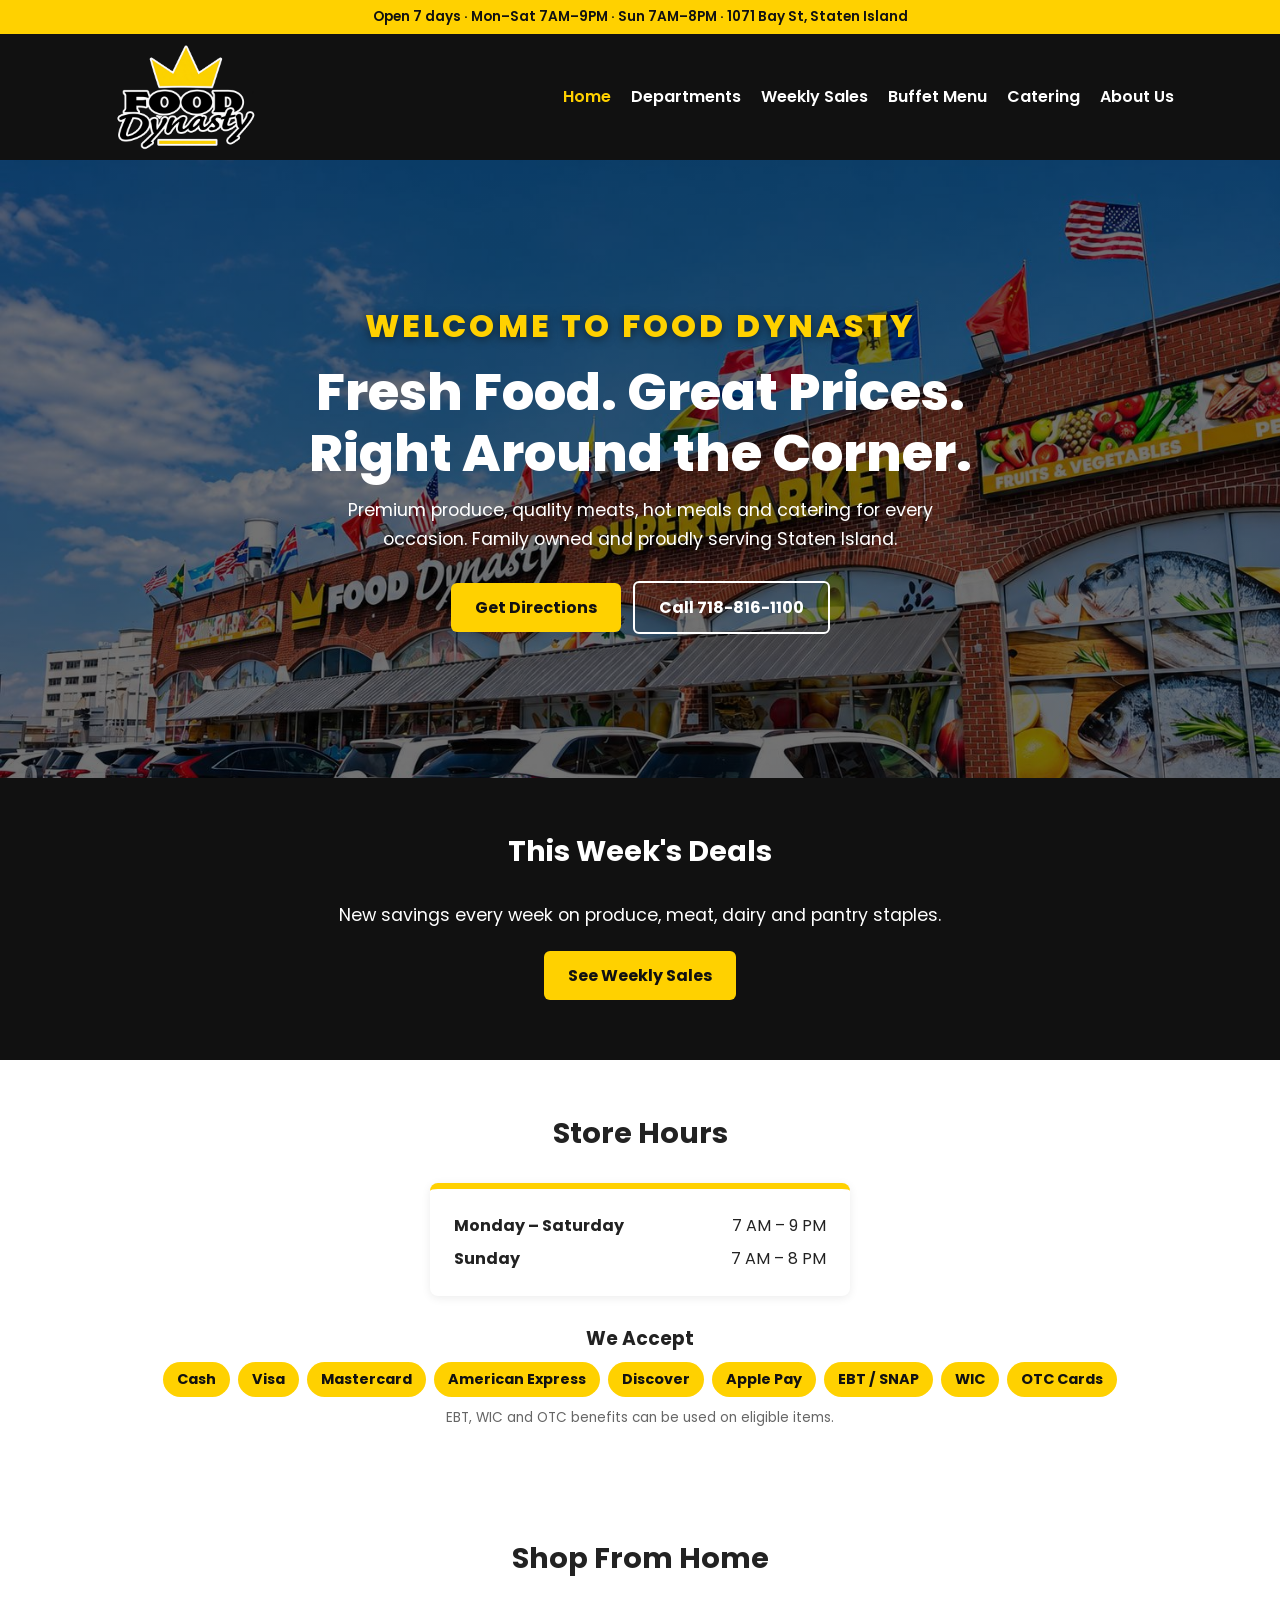
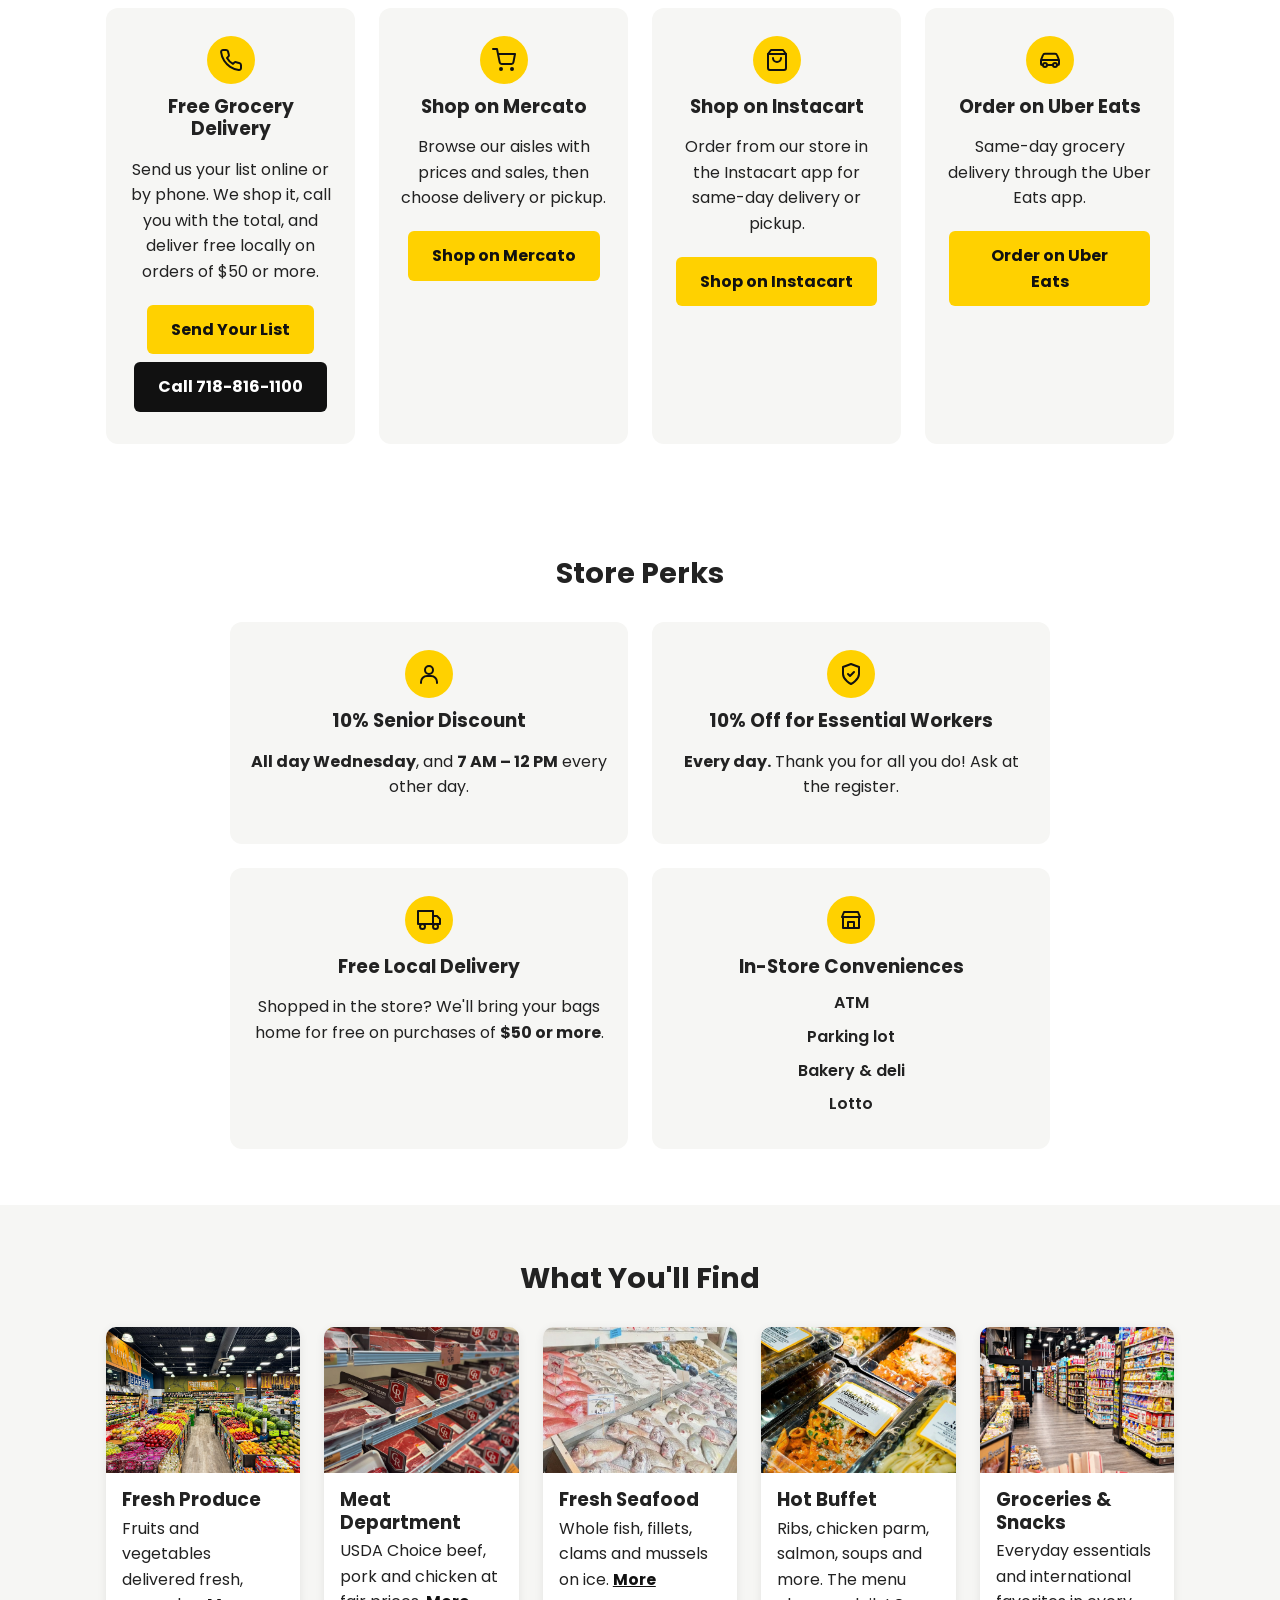
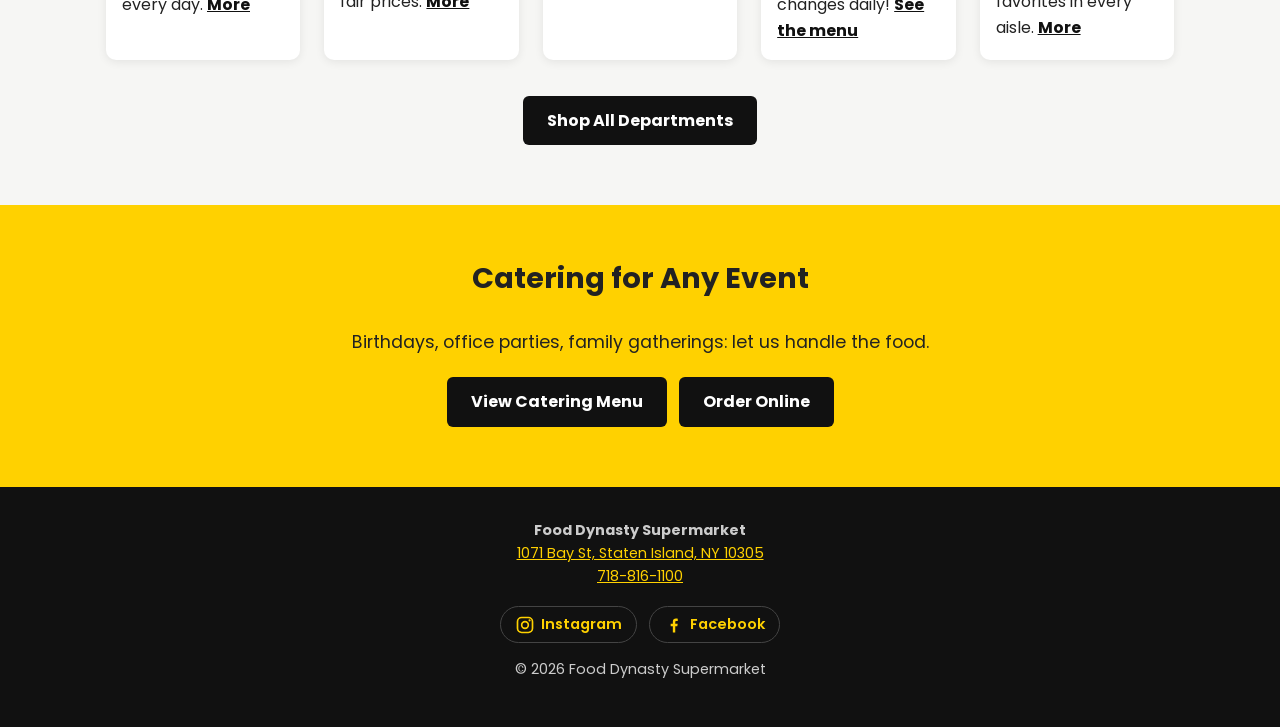
==== commit ff641d9b: "Homepage: free offers as big cards right under the holiday section Weekly deals that start with FREE" ====
--- a/index.html
+++ b/index.html
@@ -35,11 +35,11 @@
   <link rel="stylesheet" href="https://fonts.googleapis.com/css2?family=Poppins:wght@400;600;700;800&display=swap">
 
   <!-- NEW: connect our own stylesheet. Without this line, the CSS file does nothing. -->
-  <link rel="stylesheet" href="css/styles.css?v=20261116g">
-  <script src="js/animate.js?v=20261116g" defer></script>
+  <link rel="stylesheet" href="css/styles.css?v=20261116h">
+  <script src="js/animate.js?v=20261116h" defer></script>
   <!-- The catering menu (for the holiday dinner prices), then the flyers code that uses it -->
-  <script src="js/catering-menu.js?v=20261116g" defer></script>
-  <script src="js/flyers.js?v=20261116g" defer></script>
+  <script src="js/catering-menu.js?v=20261116h" defer></script>
+  <script src="js/flyers.js?v=20261116h" defer></script>
 </head>
 
 <!-- ===================== BODY =====================
@@ -134,6 +134,20 @@
       </div>
     </section>
 
+    <!-- WEEKLY DEALS: right under the photo (and the holiday section). Savings are the #1 reason
+         people visit a supermarket's website. -->
+    <section class="section sales-band">
+      <div class="container">
+        <h2>This Week's Deals</h2>
+        <!-- HEADLINE DEALS: the 1-3 best offers staff type in the FD Orders app when they
+             upload the weekly ad. js/flyers.js fills this list and shows it; it stays
+             hidden (and the sentence below shows) when there are none. -->
+        <ul class="headline-deals" id="headline-deals" hidden></ul>
+        <p id="deals-default">New savings every week on produce, meat, dairy and pantry staples.</p>
+        <a class="button" href="sales.html">See Weekly Sales</a>
+      </div>
+    </section>
+
     <!-- <h2> = a sub-heading, one level below h1. Headings go in order like an outline:
          h1 > h2 > h3. Don't skip levels just to get a bigger or smaller font. -->
     <section class="section">
@@ -159,20 +173,6 @@
           <li>OTC Cards</li>
         </ul>
         <p class="pay-note">EBT, WIC and OTC benefits can be used on eligible items.</p>
-      </div>
-    </section>
-
-    <!-- NEW: weekly deals get a spot near the top. Savings are the #1 reason
-         people visit a supermarket's website. -->
-    <section class="section sales-band">
-      <div class="container">
-        <h2>This Week's Deals</h2>
-        <!-- HEADLINE DEALS: the 1-3 best offers staff type in the FD Orders app when they
-             upload the weekly ad. js/flyers.js fills this list and shows it; it stays
-             hidden (and the sentence below shows) when there are none. -->
-        <ul class="headline-deals" id="headline-deals" hidden></ul>
-        <p id="deals-default">New savings every week on produce, meat, dairy and pantry staples.</p>
-        <a class="button" href="sales.html">See Weekly Sales</a>
       </div>
     </section>
 
--- a/css/styles.css
+++ b/css/styles.css
@@ -1785,30 +1785,48 @@
 }
 
 /* --- Homepage "This Week's Deals": the headline offers staff type in the app --- */
+/* 1 card per row on phones, 2 side by side on bigger screens (section 12) */
 .headline-deals {
   list-style: none;
-  margin: 0 auto 20px;
+  margin: 0 auto 24px;
   padding: 0;
-  max-width: 720px;
+  max-width: 900px;
   display: grid;
-  gap: 10px;
-}
-
-.headline-deals li {
-  border: 2px solid var(--yellow);
-  border-radius: 10px;
-  padding: 12px 16px;
-  font-size: 1.2rem;
+  gap: 14px;
+}
+
+/* Each deal: a white card on the black band */
+.deal-card {
+  display: flex;
+  align-items: stretch;
+  background: white;
+  color: var(--black);
+  border-radius: 12px;
+  overflow: hidden;   /* keeps the yellow tag inside the rounded corners */
+  text-align: left;
+  box-shadow: 0 8px 24px rgba(0, 0, 0, 0.35);
+}
+
+/* The big yellow FREE tag on the left, like a sale sticker on the shelf */
+.deal-badge {
+  display: flex;
+  align-items: center;
+  justify-content: center;
+  flex-shrink: 0;
+  background: var(--yellow);
+  padding: 0 18px;
+  font-size: 1.6rem;
   font-weight: 800;
+  letter-spacing: 0.04em;
+}
+
+.deal-text {
+  display: flex;
+  align-items: center;
+  padding: 16px 18px;
+  font-size: 1.1rem;
+  font-weight: 700;
   line-height: 1.3;
-}
-
-/* The word FREE: black on yellow, like a sale sticker */
-.deal-free {
-  background: var(--yellow);
-  color: var(--black);
-  padding: 0 6px;
-  border-radius: 4px;
 }
 
 /* --- Homepage holiday feature (the big section under the store photo) ---
@@ -2083,3 +2101,10 @@
     max-width: 380px;
   }
 }
+
+/* Homepage weekly deals (11j): two cards side by side when there's room */
+@media (min-width: 768px) {
+  .headline-deals {
+    grid-template-columns: repeat(auto-fit, minmax(320px, 1fr));
+  }
+}
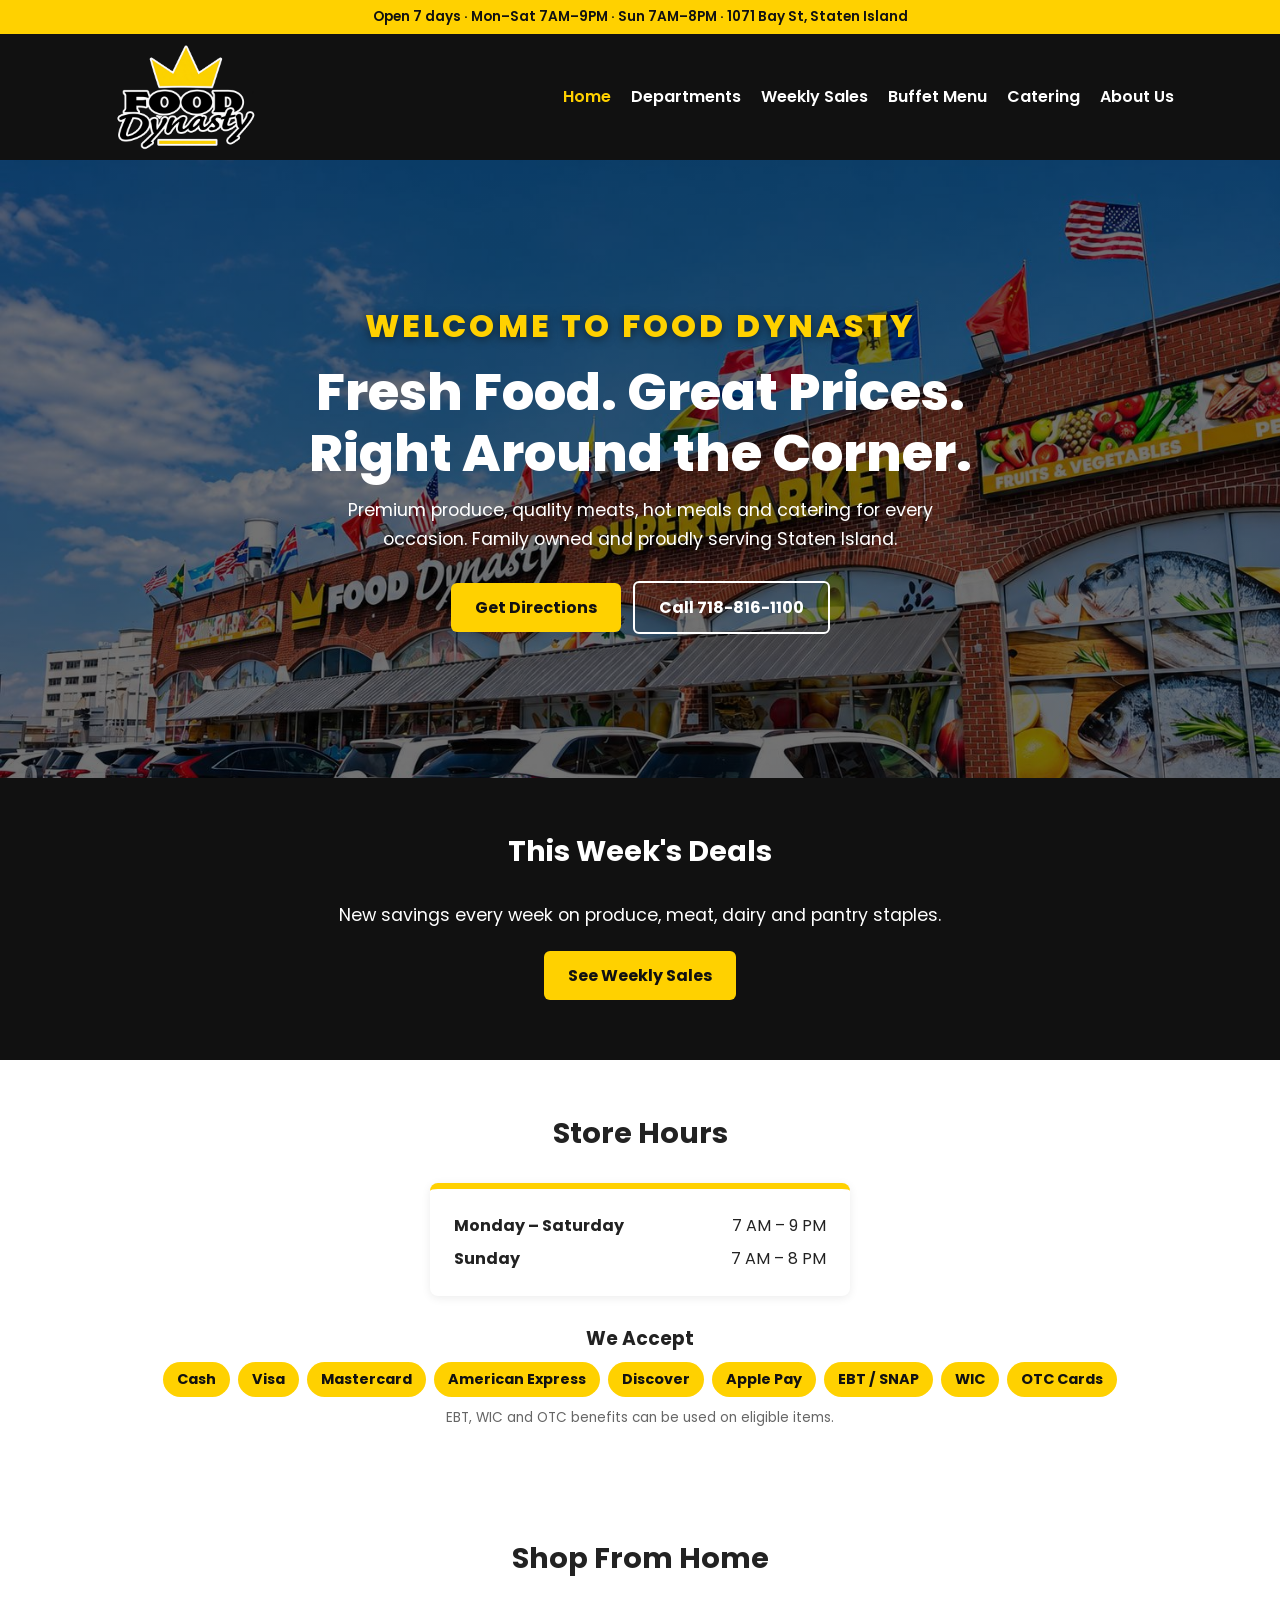
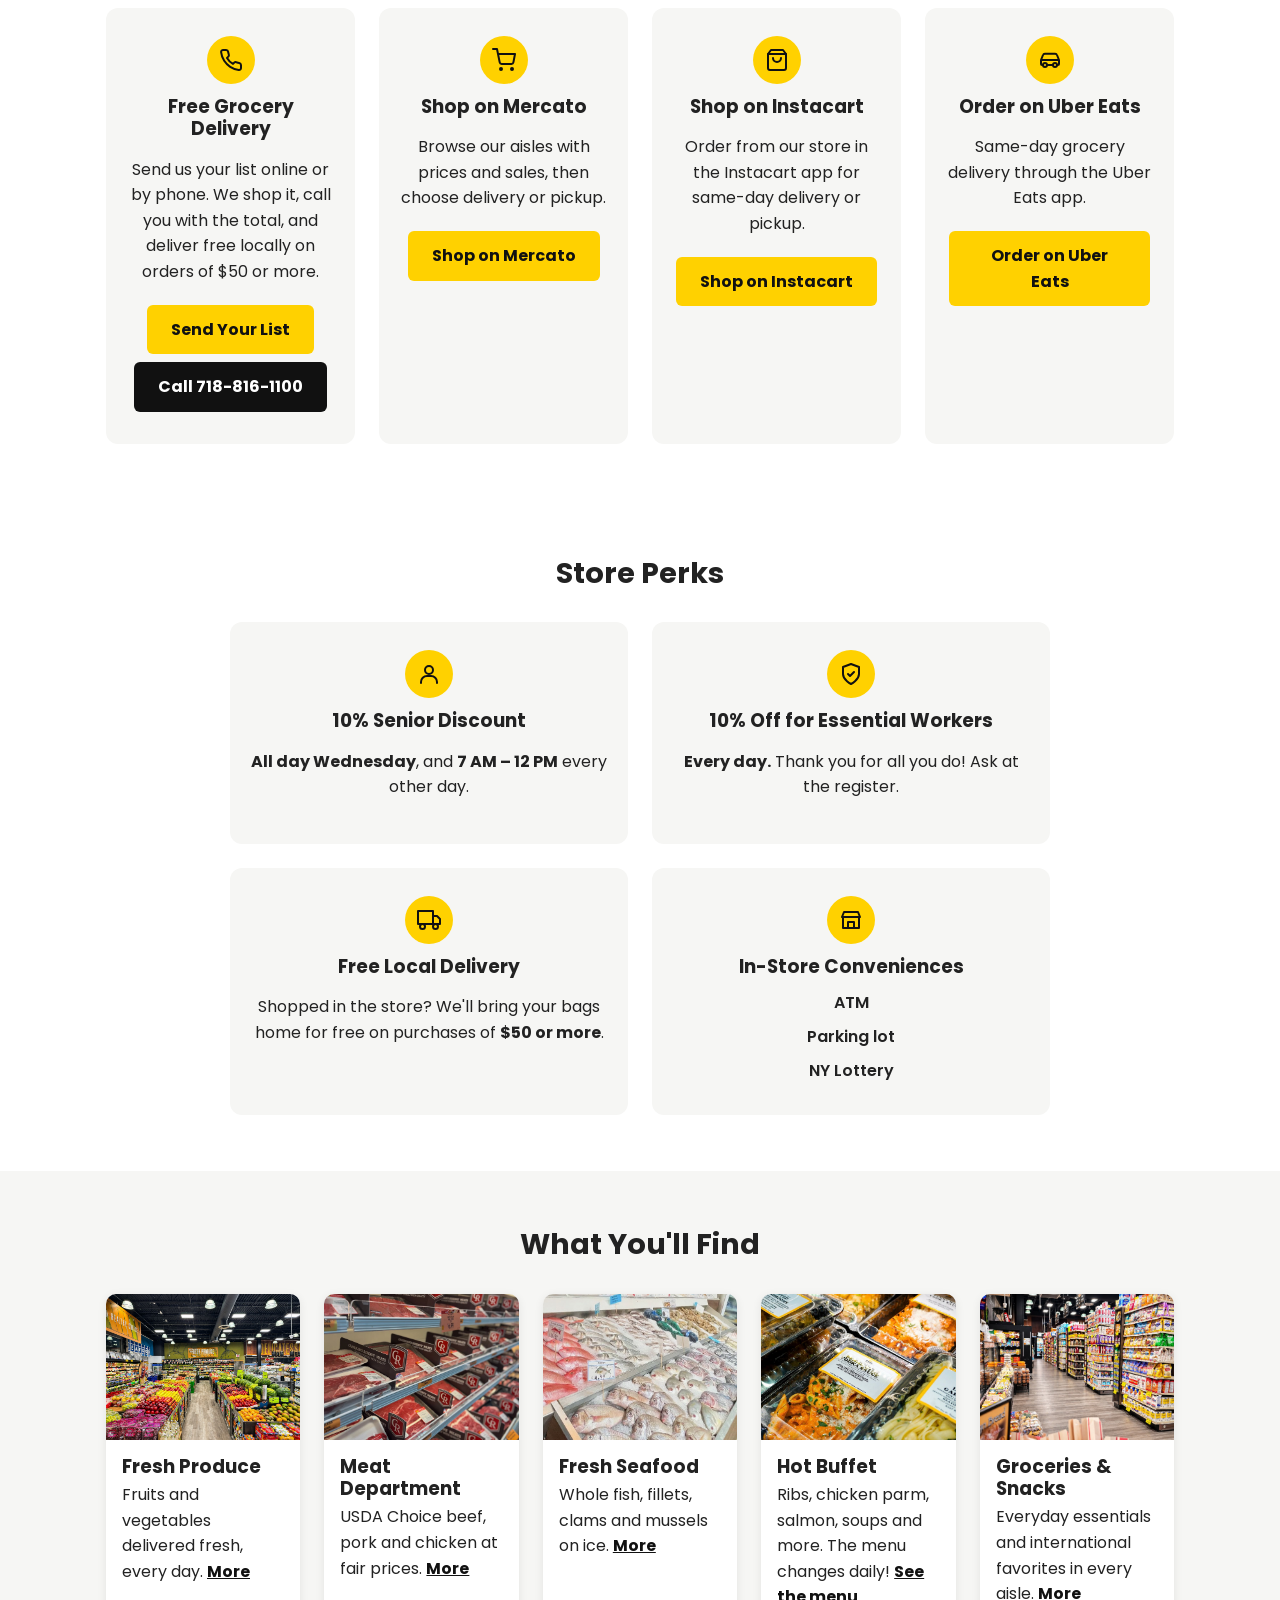
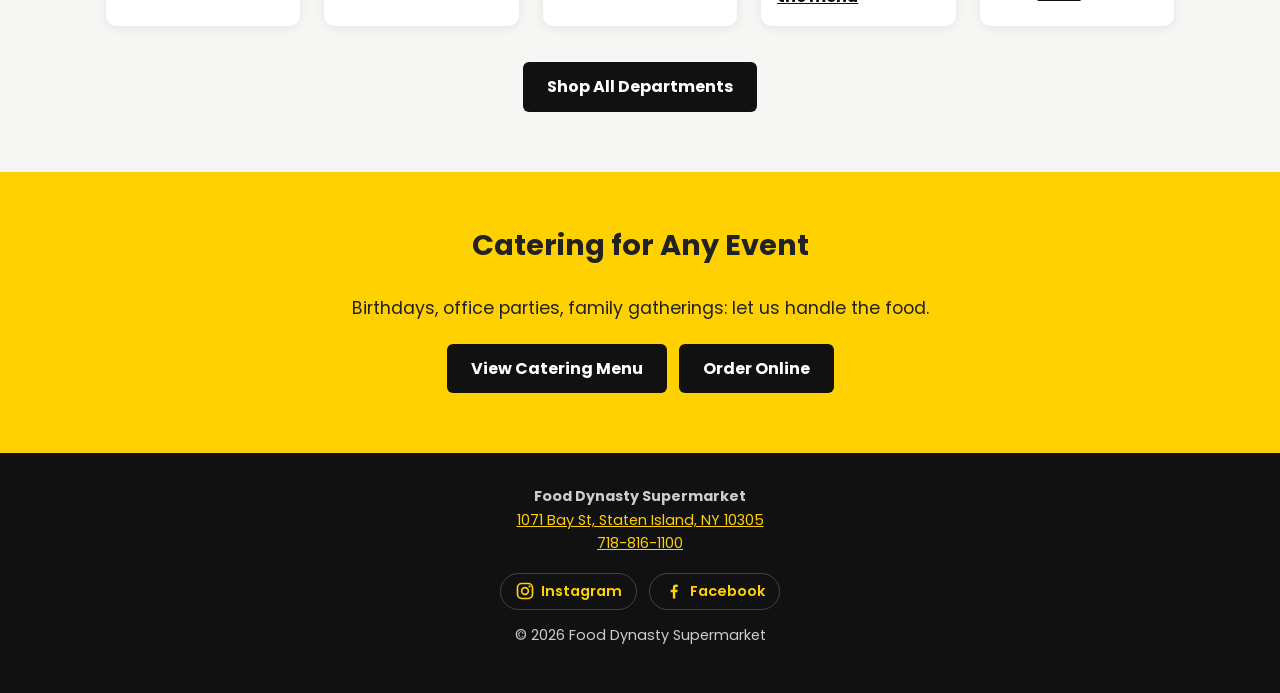
==== commit 1d5c3b67: "Clean up "At the Store" conveniences - Removed Bakery & deli (a department, not a convenience) from " ====
--- a/index.html
+++ b/index.html
@@ -35,11 +35,11 @@
   <link rel="stylesheet" href="https://fonts.googleapis.com/css2?family=Poppins:wght@400;600;700;800&display=swap">
 
   <!-- NEW: connect our own stylesheet. Without this line, the CSS file does nothing. -->
-  <link rel="stylesheet" href="css/styles.css?v=20261116h">
-  <script src="js/animate.js?v=20261116h" defer></script>
+  <link rel="stylesheet" href="css/styles.css?v=20261116j">
+  <script src="js/animate.js?v=20261116j" defer></script>
   <!-- The catering menu (for the holiday dinner prices), then the flyers code that uses it -->
-  <script src="js/catering-menu.js?v=20261116h" defer></script>
-  <script src="js/flyers.js?v=20261116h" defer></script>
+  <script src="js/catering-menu.js?v=20261116j" defer></script>
+  <script src="js/flyers.js?v=20261116j" defer></script>
 </head>
 
 <!-- ===================== BODY =====================
@@ -102,7 +102,7 @@
         <!-- "tel:" links open the phone dialer on a phone.
              The directions link is a Google Maps "share" link (from the Share button
              in Google Maps) that opens the store's exact listing. -->
-        <a class="button" href="https://maps.app.goo.gl/2q6h8iWK6vrLJzq49">Get Directions</a>
+        <a class="button" href="https://maps.app.goo.gl/Aq28j9NJWY8t7ovy7">Get Directions</a>
         <a class="button button-outline" href="tel:+17188161100">Call 718-816-1100</a>
       </div>
     </section>
@@ -239,8 +239,7 @@
             <ul class="perk-list">
               <li>ATM</li>
               <li>Parking lot</li>
-              <li>Bakery &amp; deli</li>
-              <li>Lotto</li>
+              <li>NY Lottery</li>
             </ul>
           </article>
         </div>
@@ -313,7 +312,7 @@
     <div class="container">
       <address>
         <strong>Food Dynasty Supermarket</strong><br>
-        <a href="https://maps.app.goo.gl/2q6h8iWK6vrLJzq49">1071 Bay St, Staten Island, NY 10305</a><br>
+        <a href="https://maps.app.goo.gl/Aq28j9NJWY8t7ovy7">1071 Bay St, Staten Island, NY 10305</a><br>
         <a href="tel:+17188161100">718-816-1100</a>
       </address>
       <!-- &copy; is a special code for the © symbol -->
--- a/css/styles.css
+++ b/css/styles.css
@@ -1807,6 +1807,30 @@
   box-shadow: 0 8px 24px rgba(0, 0, 0, 0.35);
 }
 
+/* Deal PICTURES cut from the ad: big, rounded, lifting a little on hover.
+   Stacked on phones; side by side on bigger screens (same grid as the cards). */
+.deal-pictures {
+  align-items: center;
+}
+
+.deal-picture {
+  display: block;
+  border-radius: 12px;
+  overflow: hidden;
+  box-shadow: 0 10px 28px rgba(0, 0, 0, 0.45);
+  transition: transform 0.2s;
+}
+
+.deal-picture:hover,
+.deal-picture:focus-visible {
+  transform: translateY(-4px);
+}
+
+.deal-picture img {
+  display: block;
+  width: 100%;
+}
+
 /* The big yellow FREE tag on the left, like a sale sticker on the shelf */
 .deal-badge {
   display: flex;
